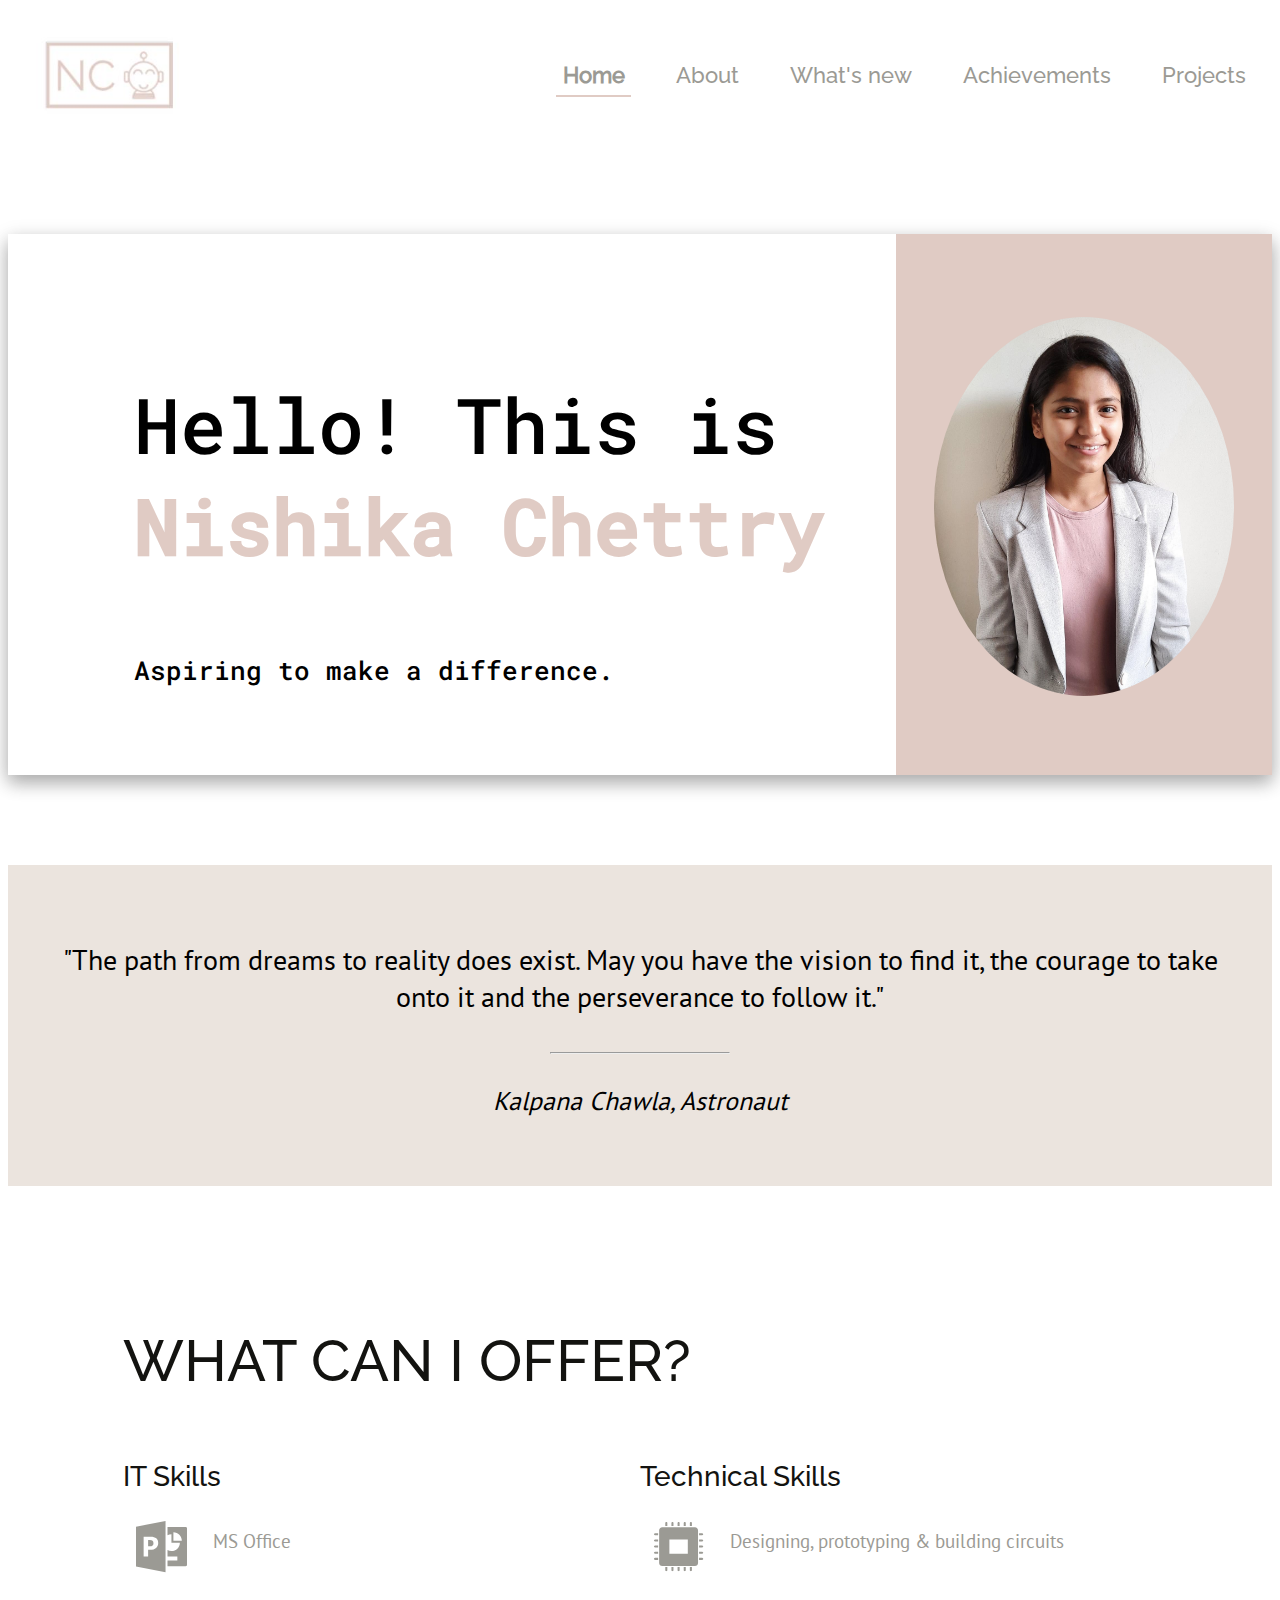
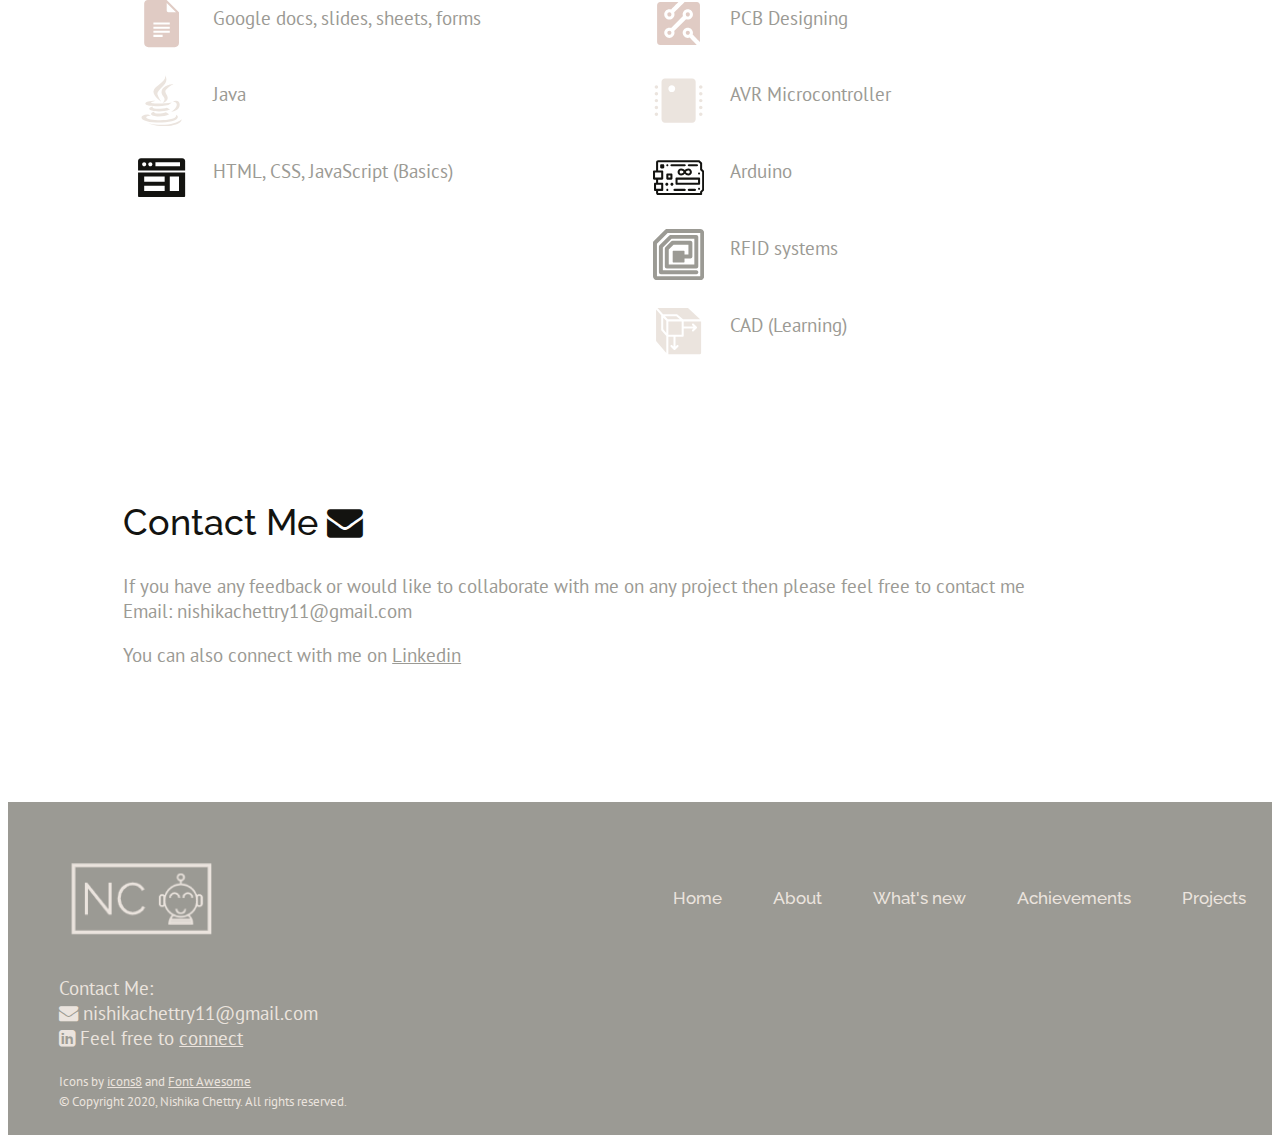
==== index.html @ 9ff98770 "Released!" ====
<!DOCTYPE html>
<html>

	<head>
		<title>Nishika Chettry-Home</title>
		<script src="index.js"></script>
		<link rel="stylesheet" href="https://cdnjs.cloudflare.com/ajax/libs/font-awesome/4.7.0/css/font-awesome.min.css">
		<link href= "style.css" type= "text/css" rel= "stylesheet">
	</head>

	<body>
	
		<nav>
			<img class = "logo" onmouseover="logoHover()" onmouseout="logoNormal()" src="logo.png">
			<div class ="nav-links">
			<ul>
				<li><a class="active" href="index.html" >Home </a></li>
				<li><a href="about.html">About</a></li>
				<li><a href="whats-new.html" >What's new</a></li>
				<li><a href="achievements.html" >Achievements</a></li>
				<li><a href="projects.html" >Projects</a></li>
			</ul>
			</div>
		</nav>
		
		<section id = "introduction" >
			<div id ="writing">
				<p id = "name">Hello! This is <br> <strong>Nishika Chettry</strong></p>
				<p id = "description">Aspiring to make a difference.</p>
			</div>
			<div id="picture">
				<img src="pic.jpeg">
			</div>
		</section>
		
		<section id = "quote">
			<p id = "des">"The path from dreams to reality does exist. May you have the vision to find it, the courage to take onto it and the perseverance to follow it."</p>
			<hr>
			<p  id= "name-q">Kalpana Chawla, Astronaut</p>
		</section>
			
		<section id="skills">
			<h1>What Can I Offer?</h1>
			<div id="skills-sep">
				<div id="it">
					<h3>IT Skills</h3>
					<div>
						<svg xmlns="http://www.w3.org/2000/svg" x="0px" y="0px"
						width="4vw" height="4vw"
						viewBox="0 0 172 172"
						style=" fill:#000000;"><g fill="none" fill-rule="nonzero" stroke="none" stroke-width="1" stroke-linecap="butt" stroke-linejoin="miter" stroke-miterlimit="10" stroke-dasharray="" stroke-dashoffset="0" font-family="none" font-weight="none" font-size="none" text-anchor="none" style="mix-blend-mode: normal"><path d="M0,172v-172h172v172z" fill="none"></path><g fill="#9b9a94"><path d="M99.23077,0l-99.23077,19.01923v133.96154l99.23077,19.01923zM105.84615,19.84615v28.11538c3.97957,-2.11899 8.42428,-3.51442 13.23077,-3.51442v28.32212h28.32212c0,15.60817 -12.71394,28.32212 -28.32212,28.32212c-4.80649,0 -9.2512,-1.39543 -13.23077,-3.51442v21.5h33.07692v13.23077h-33.07692v19.84615h60.57212c3.04928,0 5.58173,-2.60997 5.58173,-5.78846v-120.73077c0,-3.17849 -2.53245,-5.78846 -5.58173,-5.78846zM125.69231,37.83173c15.60817,0 28.32212,12.71394 28.32212,28.32212h-28.32212zM25.63462,52.50962h23.56731c16.90024,0 25.42788,7.05469 25.42788,21.29327c0,6.71875 -2.40324,12.37801 -7.23558,16.53846c-4.85817,4.16046 -11.31851,6.20192 -19.43269,6.20192h-7.23558v22.94712h-15.09135zM40.72596,64.08654v20.87981h5.99519c8.03666,0 11.99038,-3.48858 11.99038,-10.54327c0,-6.89964 -3.95372,-10.33654 -11.99038,-10.33654z"></path></g></g></svg>
						<p>MS Office</p>
					</div>
					<div>
						<svg xmlns="http://www.w3.org/2000/svg" x="0px" y="0px"
						width="4vw" height="4vw"
						viewBox="0 0 172 172"
						style=" fill:#000000;"><g fill="none" fill-rule="nonzero" stroke="none" stroke-width="1" stroke-linecap="butt" stroke-linejoin="miter" stroke-miterlimit="10" stroke-dasharray="" stroke-dashoffset="0" font-family="none" font-weight="none" font-size="none" text-anchor="none" style="mix-blend-mode: normal"><path d="M0,172v-172h172v172z" fill="none"></path><g fill="#e0cbc4"><path d="M143.47219,47.44781l-39.56,-39.56c-0.645,-0.645 -1.51844,-1.00781 -2.43219,-1.00781h-61.94687c-6.62469,0 -12.01313,5.375 -12.01313,11.97281v132.17125c0,7.76687 6.3425,14.09594 14.14969,14.09594h88.66063c7.80719,0 14.14969,-6.32906 14.14969,-14.09594v-101.14406c0,-0.91375 -0.36281,-1.78719 -1.00781,-2.43219zM89.44,130.72h-30.96v-6.88h30.96zM113.52,116.96h-55.04v-6.88h55.04zM113.52,103.2h-55.04v-6.88h55.04zM113.52,89.44h-55.04v-6.88h55.04zM108.93781,48.16c-3.17125,0 -5.73781,-2.56656 -5.73781,-5.73781v-25.51781l31.25563,31.25562z"></path></g></g></svg>
						<p>Google docs, slides, sheets, forms </p>
					</div>
					<div>
						<svg xmlns="http://www.w3.org/2000/svg" x="0px" y="0px"
						width="4vw" height="4vw"
						viewBox="0 0 172 172"
						style=" fill:#000000;"><g fill="none" fill-rule="nonzero" stroke="none" stroke-width="1" stroke-linecap="butt" stroke-linejoin="miter" stroke-miterlimit="10" stroke-dasharray="" stroke-dashoffset="0" font-family="none" font-weight="none" font-size="none" text-anchor="none" style="mix-blend-mode: normal"><path d="M0,172v-172h172v172z" fill="none"></path><g fill="#ebe4de"><path d="M96.965,-0.01344c9.46,21.88969 -33.94312,35.40781 -37.96094,53.65594c-3.70875,16.74313 25.75969,36.21406 25.77312,36.21406c-4.47469,-6.93375 -7.71312,-12.65813 -12.20125,-23.44844c-7.59219,-18.24813 46.21156,-34.74938 24.38906,-66.42156zM125.73469,30.315c0,0 -38.00125,2.40531 -39.93625,26.72719c-0.86,10.83063 9.98406,16.60875 10.30656,24.49656c0.24188,6.42313 -6.49031,11.78469 -6.49031,11.78469c0,0 12.21469,-2.29781 16.04438,-12.12062c4.23281,-10.89781 -8.21031,-18.34219 -6.96063,-27.06313c1.20938,-8.34469 27.03625,-23.82469 27.03625,-23.82469zM134.95281,86.49719c-3.9775,-0.17469 -8.39844,1.14219 -12.40281,4.01781c7.8475,-1.67969 14.48563,3.1175 14.48563,8.65375c0,12.47 -18.01969,24.25469 -18.01969,24.25469c0,0 27.89625,-3.18469 27.89625,-23.66344c0,-8.46562 -5.34812,-12.95375 -11.95937,-13.26281zM65.99156,86.52406c0,0 -34.81656,-0.47031 -34.81656,9.37937c0,10.29313 45.59344,11.01875 78.1525,4.67625c0,0 8.69406,-5.95281 11.00531,-8.17c-21.33875,4.35375 -70.03625,4.93156 -70.03625,1.16906c0,-3.48031 15.695,-7.05469 15.695,-7.05469zM57.57969,105.68594c-5.33469,0 -13.30312,4.12531 -13.30312,8.10281c0,7.99531 40.21844,14.16313 69.99594,2.4725l-10.30656,-6.31562c-20.18312,6.46344 -57.39156,4.39406 -46.38625,-4.25969zM62.53813,123.57125c-7.32344,0 -12.06688,4.515 -12.06688,7.8475c0,10.26625 43.71219,11.30094 61.03313,0.86l-11.00531,-7.00094c-12.94031,5.46906 -45.43219,6.20812 -37.96094,-1.70656zM38.14906,132.87c-11.9325,-0.24187 -19.68594,5.11969 -19.68594,9.5675c-0.01344,23.65 122.20062,22.50781 122.20062,-1.66625c0,-4.00437 -4.73,-5.9125 -6.43656,-6.82625c9.98406,23.1125 -99.93469,21.32531 -99.93469,7.68625c0,-3.10406 8.0625,-6.15437 15.56063,-4.68969l-6.35594,-3.61469c-1.86781,-0.28219 -3.655,-0.43 -5.34812,-0.45688zM153.55031,148.78c-18.58406,17.60313 -65.66906,24.02625 -113.02281,13.15531c47.34031,19.36344 112.78094,8.46562 113.02281,-13.15531z"></path></g></g></svg>
						<p>Java</p>
					</div>
					<div>
						<svg xmlns="http://www.w3.org/2000/svg" x="0px" y="0px"
						width="4vw" height="4vw"
						viewBox="0 0 172 172"
						style=" fill:#000000;"><g fill="none" fill-rule="nonzero" stroke="none" stroke-width="1" stroke-linecap="butt" stroke-linejoin="miter" stroke-miterlimit="10" stroke-dasharray="" stroke-dashoffset="0" font-family="none" font-weight="none" font-size="none" text-anchor="none" style="mix-blend-mode: normal"><path d="M0,172v-172h172v172z" fill="none"></path><g fill="#131310"><path d="M16.66922,20.64c-5.4008,0 -9.78922,4.38842 -9.78922,9.78922v31.49078h158.24v-31.49078c0,-5.4008 -4.38842,-9.78922 -9.78922,-9.78922zM27.52,34.4c3.79776,0 6.88,3.0788 6.88,6.88c0,3.79776 -3.08224,6.88 -6.88,6.88c-3.79776,0 -6.88,-3.08224 -6.88,-6.88c0,-3.8012 3.08224,-6.88 6.88,-6.88zM48.16,34.4c3.79776,0 6.88,3.0788 6.88,6.88c0,3.79776 -3.08224,6.88 -6.88,6.88c-3.79776,0 -6.88,-3.08224 -6.88,-6.88c0,-3.8012 3.08224,-6.88 6.88,-6.88zM65.36,34.4h82.56v13.76h-82.56zM6.88,68.8v79.12c0,1.90232 1.53768,3.44 3.44,3.44h151.36c1.90232,0 3.44,-1.53768 3.44,-3.44v-79.12zM27.52,82.56h68.8v17.2h-68.8zM113.52,82.56h30.96v48.16h-30.96zM27.52,113.52h68.8v17.2h-68.8z"></path></g></g></svg>
						<p>HTML, CSS, JavaScript (Basics)</p> 
					</div>
				</div>	
				<div id="tech">
					<h3>Technical Skills</h3>
					<div>
						<svg xmlns="http://www.w3.org/2000/svg" x="0px" y="0px"
						width="4vw" height="4vw"
						viewBox="0 0 172 172"
						style=" fill:#000000;"><g fill="none" fill-rule="nonzero" stroke="none" stroke-width="1" stroke-linecap="butt" stroke-linejoin="miter" stroke-miterlimit="10" stroke-dasharray="" stroke-dashoffset="0" font-family="none" font-weight="none" font-size="none" text-anchor="none" style="mix-blend-mode: normal"><path d="M0,172v-172h172v172z" fill="none"></path><g fill="#9b9a94"><path d="M44.66625,3.39297c-1.89722,0.02966 -3.41223,1.58976 -3.38625,3.48703v3.44v6.88h6.88v-6.88v-3.44c0.01273,-0.92983 -0.35149,-1.82522 -1.00967,-2.48214c-0.65819,-0.65692 -1.55427,-1.01942 -2.48408,-1.00489zM65.30625,3.39297c-1.89722,0.02966 -3.41223,1.58976 -3.38625,3.48703v3.44v6.88h6.88v-6.88v-3.44c0.01273,-0.92983 -0.35149,-1.82522 -1.00967,-2.48214c-0.65819,-0.65692 -1.55427,-1.01942 -2.48408,-1.00489zM85.94625,3.39297c-1.89722,0.02966 -3.41223,1.58976 -3.38625,3.48703v3.44v6.88h6.88v-6.88v-3.44c0.01273,-0.92983 -0.35149,-1.82522 -1.00967,-2.48214c-0.65819,-0.65692 -1.55427,-1.01942 -2.48408,-1.00489zM106.58625,3.39297c-1.89722,0.02966 -3.41223,1.58976 -3.38625,3.48703v3.44v6.88h6.88v-6.88v-3.44c0.01273,-0.92983 -0.35149,-1.82522 -1.00967,-2.48214c-0.65819,-0.65692 -1.55427,-1.01942 -2.48408,-1.00489zM127.22625,3.39297c-1.89722,0.02966 -3.41223,1.58976 -3.38625,3.48703v3.44v6.88h6.88v-6.88v-3.44c0.01273,-0.92983 -0.35149,-1.82522 -1.00967,-2.48214c-0.65819,-0.65692 -1.55427,-1.01942 -2.48408,-1.00489zM30.96,20.64c-5.70008,0 -10.32,4.61992 -10.32,10.32v110.08c0,5.70008 4.61992,10.32 10.32,10.32h110.08c5.70008,0 10.32,-4.61992 10.32,-10.32v-110.08c0,-5.70008 -4.61992,-10.32 -10.32,-10.32zM6.88,41.28c-1.24059,-0.01754 -2.39452,0.63425 -3.01993,1.7058c-0.62541,1.07155 -0.62541,2.39684 0,3.46839c0.62541,1.07155 1.77935,1.72335 3.01993,1.7058h3.44h6.88v-6.88h-6.88zM154.8,41.28v6.88h6.88h3.44c1.24059,0.01754 2.39452,-0.63425 3.01993,-1.7058c0.62541,-1.07155 0.62541,-2.39684 0,-3.46839c-0.62541,-1.07155 -1.77935,-1.72335 -3.01993,-1.7058h-3.44zM6.88,61.92c-1.24059,-0.01754 -2.39452,0.63425 -3.01993,1.7058c-0.62541,1.07155 -0.62541,2.39684 0,3.46839c0.62541,1.07155 1.77935,1.72335 3.01993,1.7058h3.44h6.88v-6.88h-6.88zM55.04,61.92h61.92v48.16h-61.92zM154.8,61.92v6.88h6.88h3.44c1.24059,0.01754 2.39452,-0.63425 3.01993,-1.7058c0.62541,-1.07155 0.62541,-2.39684 0,-3.46839c-0.62541,-1.07155 -1.77935,-1.72335 -3.01993,-1.7058h-3.44zM6.88,82.56c-1.24059,-0.01754 -2.39452,0.63425 -3.01993,1.7058c-0.62541,1.07155 -0.62541,2.39684 0,3.46839c0.62541,1.07155 1.77935,1.72335 3.01993,1.7058h3.44h6.88v-6.88h-6.88zM154.8,82.56v6.88h6.88h3.44c1.24059,0.01754 2.39452,-0.63425 3.01993,-1.7058c0.62541,-1.07155 0.62541,-2.39684 0,-3.46839c-0.62541,-1.07155 -1.77935,-1.72335 -3.01993,-1.7058h-3.44zM6.88,103.2c-1.24059,-0.01754 -2.39452,0.63425 -3.01993,1.7058c-0.62541,1.07155 -0.62541,2.39684 0,3.46839c0.62541,1.07155 1.77935,1.72335 3.01993,1.7058h3.44h6.88v-6.88h-6.88zM154.8,103.2v6.88h6.88h3.44c1.24059,0.01754 2.39452,-0.63425 3.01993,-1.7058c0.62541,-1.07155 0.62541,-2.39684 0,-3.46839c-0.62541,-1.07155 -1.77935,-1.72335 -3.01993,-1.7058h-3.44zM6.88,123.84c-1.24059,-0.01754 -2.39452,0.63425 -3.01993,1.7058c-0.62541,1.07155 -0.62541,2.39684 0,3.46839c0.62541,1.07155 1.77935,1.72335 3.01993,1.7058h3.44h6.88v-6.88h-6.88zM154.8,123.84v6.88h6.88h3.44c1.24059,0.01754 2.39452,-0.63425 3.01993,-1.7058c0.62541,-1.07155 0.62541,-2.39684 0,-3.46839c-0.62541,-1.07155 -1.77935,-1.72335 -3.01993,-1.7058h-3.44zM41.28,154.8v6.88v3.44c-0.01754,1.24059 0.63425,2.39452 1.7058,3.01993c1.07155,0.62541 2.39684,0.62541 3.46839,0c1.07155,-0.62541 1.72335,-1.77935 1.7058,-3.01993v-3.44v-6.88zM61.92,154.8v6.88v3.44c-0.01754,1.24059 0.63425,2.39452 1.7058,3.01993c1.07155,0.62541 2.39684,0.62541 3.46839,0c1.07155,-0.62541 1.72335,-1.77935 1.7058,-3.01993v-3.44v-6.88zM82.56,154.8v6.88v3.44c-0.01754,1.24059 0.63425,2.39452 1.7058,3.01993c1.07155,0.62541 2.39684,0.62541 3.46839,0c1.07155,-0.62541 1.72335,-1.77935 1.7058,-3.01993v-3.44v-6.88zM103.2,154.8v6.88v3.44c-0.01754,1.24059 0.63425,2.39452 1.7058,3.01993c1.07155,0.62541 2.39684,0.62541 3.46839,0c1.07155,-0.62541 1.72335,-1.77935 1.7058,-3.01993v-3.44v-6.88zM123.84,154.8v6.88v3.44c-0.01754,1.24059 0.63425,2.39452 1.7058,3.01993c1.07155,0.62541 2.39684,0.62541 3.46839,0c1.07155,-0.62541 1.72335,-1.77935 1.7058,-3.01993v-3.44v-6.88z"></path></g></g></svg>
						<p>Designing, prototyping & building circuits</p>
					</div>
					<div>
						<svg xmlns="http://www.w3.org/2000/svg" x="0px" y="0px"
						width="4vw" height="4vw"
						viewBox="0 0 172 172"
						style=" fill:#000000;"><g fill="none" fill-rule="nonzero" stroke="none" stroke-width="1" stroke-linecap="butt" stroke-linejoin="miter" stroke-miterlimit="10" stroke-dasharray="" stroke-dashoffset="0" font-family="none" font-weight="none" font-size="none" text-anchor="none" style="mix-blend-mode: normal"><path d="M0,172v-172h172v172z" fill="none"></path><g fill="#e0cbc4"><path d="M24.08,13.76c-5.676,0 -10.32,4.644 -10.32,10.32v123.84c0,5.676 4.644,10.32 10.32,10.32h123.06735c-2.064,-2.0984 -24.03243,-24.80509 -24.34203,-25.11469c-1.8232,0.688 -3.78131,1.03469 -5.84531,1.03469c-9.4944,0 -17.2,-7.7056 -17.2,-17.2c0,-9.4944 7.7056,-17.2 17.2,-17.2c9.4944,0 17.2,7.7056 17.2,17.2c0,2.064 -0.34669,4.02211 -1.03469,5.84531c0.172,0.172 22.65509,23.29337 24.68469,25.32297v-124.04828c0,-5.676 -4.644,-10.32 -10.32,-10.32h-41.17922c0,0 -34.86467,35.19389 -35.10547,35.43469c0.688,1.8232 1.03469,3.78131 1.03469,5.84531c0,9.4944 -7.7056,17.2 -17.2,17.2c-9.4944,0 -17.2,-7.7056 -17.2,-17.2c0,-9.4944 7.7056,-17.2 17.2,-17.2c2.064,0 4.02211,0.34669 5.84531,1.03469c0.172,-0.172 22.5543,-23.05069 24.5839,-25.11469zM116.96,37.84c9.4944,0 17.2,7.7056 17.2,17.2c0,9.4944 -7.7056,17.2 -17.2,17.2c-2.064,0 -4.02211,-0.34669 -5.84531,-1.03469l-39.90937,39.90937c0.688,1.8232 1.03469,3.78131 1.03469,5.84531c0,9.4944 -7.7056,17.2 -17.2,17.2c-9.4944,0 -17.2,-7.7056 -17.2,-17.2c0,-9.4944 7.7056,-17.2 17.2,-17.2c2.064,0 4.02211,0.34669 5.84531,1.03469l39.90937,-39.90937c-0.688,-1.8232 -1.03469,-3.78131 -1.03469,-5.84531c0,-9.4944 7.7056,-17.2 17.2,-17.2zM55.04,48.16c-3.79972,0 -6.88,3.08028 -6.88,6.88c0,3.79972 3.08028,6.88 6.88,6.88c3.79972,0 6.88,-3.08028 6.88,-6.88c0,-3.79972 -3.08028,-6.88 -6.88,-6.88zM116.96,48.16c-3.79972,0 -6.88,3.08028 -6.88,6.88c0,3.79972 3.08028,6.88 6.88,6.88c3.79972,0 6.88,-3.08028 6.88,-6.88c0,-3.79972 -3.08028,-6.88 -6.88,-6.88zM55.04,110.08c-3.79972,0 -6.88,3.08028 -6.88,6.88c0,3.79972 3.08028,6.88 6.88,6.88c3.79972,0 6.88,-3.08028 6.88,-6.88c0,-3.79972 -3.08028,-6.88 -6.88,-6.88zM116.96,110.08c-3.79972,0 -6.88,3.08028 -6.88,6.88c0,3.79972 3.08028,6.88 6.88,6.88c3.79972,0 6.88,-3.08028 6.88,-6.88c0,-3.79972 -3.08028,-6.88 -6.88,-6.88z"></path></g></g></svg>
						<p>PCB Designing </p>
					</div>
					<div>
						<svg xmlns="http://www.w3.org/2000/svg" x="0px" y="0px"
						width="4vw" height="4vw"
						viewBox="0 0 172 172"
						style=" fill:#000000;"><g fill="none" fill-rule="nonzero" stroke="none" stroke-width="1" stroke-linecap="butt" stroke-linejoin="miter" stroke-miterlimit="10" stroke-dasharray="" stroke-dashoffset="0" font-family="none" font-weight="none" font-size="none" text-anchor="none" style="mix-blend-mode: normal"><path d="M0,172v-172h172v172z" fill="none"></path><g fill="#ebe4de"><path d="M40.13333,11.46667c-6.33533,0 -11.46667,5.13133 -11.46667,11.46667v126.13333c0,6.33533 5.13133,11.46667 11.46667,11.46667h91.73333c6.33533,0 11.46667,-5.13133 11.46667,-11.46667v-126.13333c0,-6.33533 -5.13133,-11.46667 -11.46667,-11.46667zM11.46667,34.4c-3.16643,0 -5.73333,2.5669 -5.73333,5.73333c0,3.16643 2.5669,5.73333 5.73333,5.73333c3.16643,0 5.73333,-2.5669 5.73333,-5.73333c0,-3.16643 -2.5669,-5.73333 -5.73333,-5.73333zM63.06667,34.4c6.33533,0 11.46667,5.13133 11.46667,11.46667c0,6.33533 -5.13133,11.46667 -11.46667,11.46667c-6.33533,0 -11.46667,-5.13133 -11.46667,-11.46667c0,-6.33533 5.13133,-11.46667 11.46667,-11.46667zM160.53333,34.4c-3.16643,0 -5.73333,2.5669 -5.73333,5.73333c0,3.16643 2.5669,5.73333 5.73333,5.73333c3.16643,0 5.73333,-2.5669 5.73333,-5.73333c0,-3.16643 -2.5669,-5.73333 -5.73333,-5.73333zM11.46667,57.33333c-3.16643,0 -5.73333,2.5669 -5.73333,5.73333c0,3.16643 2.5669,5.73333 5.73333,5.73333c3.16643,0 5.73333,-2.5669 5.73333,-5.73333c0,-3.16643 -2.5669,-5.73333 -5.73333,-5.73333zM160.53333,57.33333c-3.16643,0 -5.73333,2.5669 -5.73333,5.73333c0,3.16643 2.5669,5.73333 5.73333,5.73333c3.16643,0 5.73333,-2.5669 5.73333,-5.73333c0,-3.16643 -2.5669,-5.73333 -5.73333,-5.73333zM11.46667,80.26667c-3.16643,0 -5.73333,2.5669 -5.73333,5.73333c0,3.16643 2.5669,5.73333 5.73333,5.73333c3.16643,0 5.73333,-2.5669 5.73333,-5.73333c0,-3.16643 -2.5669,-5.73333 -5.73333,-5.73333zM160.53333,80.26667c-3.16643,0 -5.73333,2.5669 -5.73333,5.73333c0,3.16643 2.5669,5.73333 5.73333,5.73333c3.16643,0 5.73333,-2.5669 5.73333,-5.73333c0,-3.16643 -2.5669,-5.73333 -5.73333,-5.73333zM11.46667,103.2c-3.16643,0 -5.73333,2.5669 -5.73333,5.73333c0,3.16643 2.5669,5.73333 5.73333,5.73333c3.16643,0 5.73333,-2.5669 5.73333,-5.73333c0,-3.16643 -2.5669,-5.73333 -5.73333,-5.73333zM160.53333,103.2c-3.16643,0 -5.73333,2.5669 -5.73333,5.73333c0,3.16643 2.5669,5.73333 5.73333,5.73333c3.16643,0 5.73333,-2.5669 5.73333,-5.73333c0,-3.16643 -2.5669,-5.73333 -5.73333,-5.73333zM11.46667,126.13333c-3.16643,0 -5.73333,2.5669 -5.73333,5.73333c0,3.16643 2.5669,5.73333 5.73333,5.73333c3.16643,0 5.73333,-2.5669 5.73333,-5.73333c0,-3.16643 -2.5669,-5.73333 -5.73333,-5.73333zM160.53333,126.13333c-3.16643,0 -5.73333,2.5669 -5.73333,5.73333c0,3.16643 2.5669,5.73333 5.73333,5.73333c3.16643,0 5.73333,-2.5669 5.73333,-5.73333c0,-3.16643 -2.5669,-5.73333 -5.73333,-5.73333z"></path></g></g></svg>
						<p>AVR Microcontroller </p>
					</div>
					<div>
						<svg xmlns="http://www.w3.org/2000/svg" x="0px" y="0px"
						width="4vw" height="4vw"
						viewBox="0 0 172 172"
						style=" fill:#000000;"><g fill="none" fill-rule="nonzero" stroke="none" stroke-width="1" stroke-linecap="butt" stroke-linejoin="miter" stroke-miterlimit="10" stroke-dasharray="" stroke-dashoffset="0" font-family="none" font-weight="none" font-size="none" text-anchor="none" style="mix-blend-mode: normal"><path d="M0,172v-172h172v172z" fill="none"></path><g fill="#131310"><path d="M17.2,27.52c-3.76014,0 -6.88,3.11986 -6.88,6.88v27.52h-6.88c-1.89978,0.00019 -3.43981,1.54022 -3.44,3.44v24.08c0.00019,1.89978 1.54022,3.43981 3.44,3.44h6.88v10.32h-3.44c-1.89978,0.00019 -3.43981,1.54022 -3.44,3.44v20.64c0.00019,1.89978 1.54022,3.43981 3.44,3.44h3.44v6.88c0,3.76014 3.11986,6.88 6.88,6.88h144.48c1.89978,-0.00019 3.43981,-1.54022 3.44,-3.44v-5.45563l5.87219,-5.87219c0.64512,-0.64504 1.00764,-1.5199 1.00781,-2.43219v-61.92c-0.00018,-0.91228 -0.36269,-1.78715 -1.00781,-2.43219l-5.87219,-5.87219v-19.21563c0.00006,-0.93545 -0.3808,-1.83059 -1.05485,-2.47922l-7.1689,-6.88c-0.63931,-0.6149 -1.49141,-0.95911 -2.37844,-0.96078zM17.2,34.4h135.92703l5.11297,4.90469v19.17531c0.00018,0.91228 0.36269,1.78715 1.00781,2.43219l5.87219,5.87219v59.07125l-5.87219,5.87219c-0.64512,0.64504 -1.00764,1.5199 -1.00781,2.43219v3.44h-141.04v-6.88h13.76c1.89978,-0.00019 3.43981,-1.54022 3.44,-3.44v-20.64c-0.00019,-1.89978 -1.54022,-3.43981 -3.44,-3.44h-13.76v-10.32h13.76c1.89978,-0.00019 3.43981,-1.54022 3.44,-3.44v-24.08c-0.00019,-1.89978 -1.54022,-3.43981 -3.44,-3.44h-13.76zM27.52,41.28c-1.89888,0 -3.44,1.54112 -3.44,3.44v6.88c0,1.89888 1.54112,3.44 3.44,3.44h6.88c1.89888,0 3.44,-1.54112 3.44,-3.44v-6.88c0,-1.89888 -1.54112,-3.44 -3.44,-3.44zM48.16,41.28c-1.89986,0 -3.44,1.54014 -3.44,3.44c0,1.89986 1.54014,3.44 3.44,3.44c1.89986,0 3.44,-1.54014 3.44,-3.44c0,-1.89986 -1.54014,-3.44 -3.44,-3.44zM61.92,41.28c-1.24059,-0.01754 -2.39452,0.63425 -3.01993,1.7058c-0.62541,1.07155 -0.62541,2.39684 0,3.46839c0.62541,1.07155 1.77935,1.72335 3.01993,1.7058h44.72c1.24059,0.01754 2.39452,-0.63425 3.01993,-1.7058c0.62541,-1.07155 0.62541,-2.39684 0,-3.46839c-0.62541,-1.07155 -1.77935,-1.72335 -3.01993,-1.7058zM120.4,41.28c-1.24059,-0.01754 -2.39452,0.63425 -3.01993,1.7058c-0.62541,1.07155 -0.62541,2.39684 0,3.46839c0.62541,1.07155 1.77935,1.72335 3.01993,1.7058h27.52c1.24059,0.01754 2.39452,-0.63425 3.01993,-1.7058c0.62541,-1.07155 0.62541,-2.39684 0,-3.46839c-0.62541,-1.07155 -1.77935,-1.72335 -3.01993,-1.7058zM94.6,55.04c-6.60889,0 -12.04,5.43111 -12.04,12.04c0,6.60889 5.43111,12.04 12.04,12.04c5.74224,0 9.61601,-2.98319 12.04,-5.81172c2.42399,2.82853 6.29776,5.81172 12.04,5.81172c6.60889,0 12.04,-5.43111 12.04,-12.04c0,-6.60889 -5.43111,-12.04 -12.04,-12.04c-5.74224,0 -9.61601,2.98319 -12.04,5.81172c-2.42399,-2.82853 -6.29776,-5.81172 -12.04,-5.81172zM94.6,61.92c5.05519,0 7.18232,3.51846 8.0289,5.16c-0.84658,1.64154 -2.97371,5.16 -8.0289,5.16c-2.89239,0 -5.16,-2.26761 -5.16,-5.16c0,-2.89239 2.26761,-5.16 5.16,-5.16zM118.68,61.92c2.89239,0 5.16,2.26761 5.16,5.16c0,2.89239 -2.26761,5.16 -5.16,5.16c-5.05519,0 -7.18232,-3.51846 -8.0289,-5.16c0.84658,-1.64154 2.97371,-5.16 8.0289,-5.16zM6.88,68.8h20.64v17.2h-20.64zM154.8,68.8c-1.89986,0 -3.44,1.54014 -3.44,3.44c0,1.89986 1.54014,3.44 3.44,3.44c1.89986,0 3.44,-1.54014 3.44,-3.44c0,-1.89986 -1.54014,-3.44 -3.44,-3.44zM48.16,72.24c-1.89978,0.00019 -3.43981,1.54022 -3.44,3.44v13.76c0.00019,1.89978 1.54022,3.43981 3.44,3.44h13.76c1.89978,-0.00019 3.43981,-1.54022 3.44,-3.44v-13.76c-0.00019,-1.89978 -1.54022,-3.43981 -3.44,-3.44zM51.6,79.12h6.88v6.88h-6.88zM79.12,86c-1.89978,0.00019 -3.43981,1.54022 -3.44,3.44v17.2c0.00019,1.89978 1.54022,3.43981 3.44,3.44h75.68c1.89978,-0.00019 3.43981,-1.54022 3.44,-3.44v-17.2c-0.00019,-1.89978 -1.54022,-3.43981 -3.44,-3.44zM82.56,92.88h68.8v10.32h-68.8zM46.44,103.2c-2.84979,0 -5.16,2.31021 -5.16,5.16c0,2.84979 2.31021,5.16 5.16,5.16c2.84979,0 5.16,-2.31021 5.16,-5.16c0,-2.84979 -2.31021,-5.16 -5.16,-5.16zM63.64,103.2c-2.84979,0 -5.16,2.31021 -5.16,5.16c0,2.84979 2.31021,5.16 5.16,5.16c2.84979,0 5.16,-2.31021 5.16,-5.16c0,-2.84979 -2.31021,-5.16 -5.16,-5.16zM10.32,110.08h17.2v13.76h-17.2zM154.8,120.4c-1.89986,0 -3.44,1.54014 -3.44,3.44c0,1.89986 1.54014,3.44 3.44,3.44c1.89986,0 3.44,-1.54014 3.44,-3.44c0,-1.89986 -1.54014,-3.44 -3.44,-3.44zM48.16,123.84c-1.89986,0 -3.44,1.54014 -3.44,3.44c0,1.89986 1.54014,3.44 3.44,3.44c1.89986,0 3.44,-1.54014 3.44,-3.44c0,-1.89986 -1.54014,-3.44 -3.44,-3.44zM72.24,123.84c-1.24059,-0.01754 -2.39452,0.63425 -3.01993,1.7058c-0.62541,1.07155 -0.62541,2.39684 0,3.46839c0.62541,1.07155 1.77935,1.72335 3.01993,1.7058h34.4c1.24059,0.01754 2.39452,-0.63425 3.01993,-1.7058c0.62541,-1.07155 0.62541,-2.39684 0,-3.46839c-0.62541,-1.07155 -1.77935,-1.72335 -3.01993,-1.7058zM120.4,123.84c-1.24059,-0.01754 -2.39452,0.63425 -3.01993,1.7058c-0.62541,1.07155 -0.62541,2.39684 0,3.46839c0.62541,1.07155 1.77935,1.72335 3.01993,1.7058h20.64c1.24059,0.01754 2.39452,-0.63425 3.01993,-1.7058c0.62541,-1.07155 0.62541,-2.39684 0,-3.46839c-0.62541,-1.07155 -1.77935,-1.72335 -3.01993,-1.7058z"></path></g></g></svg>
						<p>Arduino  </p>
					</div>
					<div>
						<svg xmlns="http://www.w3.org/2000/svg" x="0px" y="0px"
						width="4vw" height="4vw"
						viewBox="0 0 172 172"
						style=" fill:#000000;"><g fill="none" fill-rule="nonzero" stroke="none" stroke-width="1" stroke-linecap="butt" stroke-linejoin="miter" stroke-miterlimit="10" stroke-dasharray="" stroke-dashoffset="0" font-family="none" font-weight="none" font-size="none" text-anchor="none" style="mix-blend-mode: normal"><path d="M0,172v-172h172v172z" fill="none"></path><g fill="#9b9a94"><path d="M45.06731,0c-1.34375,0.23257 -2.55829,0.90445 -3.51442,1.86058l-39.69231,39.69231c-1.24038,1.26622 -1.91226,2.9976 -1.86058,4.75481v112.46154c0,7.23558 5.99519,13.23077 13.23077,13.23077h145.53846c7.23558,0 13.23077,-5.99519 13.23077,-13.23077v-145.53846c0,-7.23558 -5.99519,-13.23077 -13.23077,-13.23077h-112.46154c-0.20673,0 -0.41346,0 -0.62019,0c-0.20673,0 -0.41346,0 -0.62019,0zM49.20192,13.23077h109.56731v145.53846h-145.53846v-109.56731zM58.29808,19.84615c-1.34375,0.23257 -2.55829,0.90445 -3.51442,1.86058l-33.07692,33.07692c-1.24038,1.26622 -1.91226,2.9976 -1.86058,4.75481v86c0,3.64363 2.97176,6.61538 6.61538,6.61538h119.07692c2.3774,0.02584 4.59976,-1.21454 5.8143,-3.28185c1.18871,-2.06731 1.18871,-4.59976 0,-6.66706c-1.21454,-2.06731 -3.4369,-3.30769 -5.8143,-3.28185h-112.46154v-76.49038l29.35577,-29.35577h76.49038v86h-86v-50.02885l16.125,-16.125h50.02885v33.07692h-13.23077v-11.57692c0,-0.90445 -0.7494,-1.65385 -1.65385,-1.65385h-36.38462c-0.90445,0 -1.65385,0.7494 -1.65385,1.65385v36.38462c0,0.90445 0.7494,1.65385 1.65385,1.65385h36.38462c0.90445,0 1.65385,-0.7494 1.65385,-1.65385v-11.57692h19.84615c3.64363,0 6.61538,-2.97176 6.61538,-6.61538v-46.30769c0,-3.64363 -2.97176,-6.61538 -6.61538,-6.61538h-59.53846c-1.75721,-0.05168 -3.48858,0.62019 -4.75481,1.86058l-19.84615,19.84615c-1.24038,1.26622 -1.91226,2.9976 -1.86058,4.75481v59.53846c0,3.64363 2.97176,6.61538 6.61538,6.61538h99.23077c3.64363,0 6.61538,-2.97176 6.61538,-6.61538v-99.23077c0,-3.64363 -2.97176,-6.61538 -6.61538,-6.61538h-86c-0.20673,0 -0.41346,0 -0.62019,0c-0.20673,0 -0.41346,0 -0.62019,0z"></path></g></g></svg>
						<p>RFID systems </p>
					</div>
					<div>
						<svg xmlns="http://www.w3.org/2000/svg" x="0px" y="0px"
						width="4vw" height="4vw"
						viewBox="0 0 172 172"
						style=" fill:#000000;"><g fill="none" fill-rule="nonzero" stroke="none" stroke-width="1" stroke-linecap="butt" stroke-linejoin="miter" stroke-miterlimit="10" stroke-dasharray="" stroke-dashoffset="0" font-family="none" font-weight="none" font-size="none" text-anchor="none" style="mix-blend-mode: normal"><path d="M0,172v-172h172v172z" fill="none"></path><g fill="#ebe4de"><path d="M51.6,99.76h44.72v-44.72h-44.72zM79.69448,30.96c0.81872,0 1.6168,0.2924 2.236,0.82904l19.10232,16.37096h57.2072l-39.84208,-36.95936c-0.63296,-0.5676 -1.44824,-0.88064 -2.29792,-0.88064h-101.11192l18.92,20.64zM27.52,83.13448v-48.73448c0,-0.05504 0.02064,-0.1032 0.02408,-0.15824c0,-0.01376 -0.00344,-0.03096 -0.00344,-0.04472l-17.22064,-18.78584v104.1288c0,0.7912 0.2752,1.56176 0.77744,2.17408l33.62256,39.96592v-57.21064l-16.37096,-19.09888c-0.53664,-0.62264 -0.82904,-1.41728 -0.82904,-2.236zM103.2,55.04v17.2h32.97584l-4.44792,-4.44792c-1.34504,-1.34504 -1.34504,-3.51912 0,-4.86416c1.34504,-1.34504 3.51912,-1.34504 4.86416,0l10.32,10.32c1.34504,1.34504 1.34504,3.51912 0,4.86416l-10.32,10.32c-0.6708,0.6708 -1.55144,1.00792 -2.43208,1.00792c-0.88064,0 -1.76128,-0.33712 -2.43208,-1.00792c-1.34504,-1.34504 -1.34504,-3.51912 0,-4.86416l4.44792,-4.44792h-32.97584v24.08c0,1.89888 -1.53768,3.44 -3.44,3.44h-24.08v32.97584l4.44792,-4.44792c1.34504,-1.34504 3.51912,-1.34504 4.86416,0c1.34504,1.34504 1.34504,3.51912 0,4.86416l-10.32,10.32c-0.6708,0.6708 -1.55144,1.00792 -2.43208,1.00792c-0.88064,0 -1.76128,-0.33712 -2.43208,-1.00792l-10.32,-10.32c-1.34504,-1.34504 -1.34504,-3.51912 0,-4.86416c1.34504,-1.34504 3.51912,-1.34504 4.86416,0l4.44792,4.44792v-32.97584h-17.2v58.48h106.64c1.90232,0 3.44,-1.54112 3.44,-3.44v-106.64zM34.4,81.85824l10.32,12.04v-40.87408l-10.32,-10.32zM78.42168,37.84h-38.20808l9.46,10.32h40.78808z"></path></g></g></svg>
						<p>CAD (Learning) </p>
					</div>
				</div>
			</div>
		</section>
		
		<section id ="contact">
			<h2>Contact Me <i class="fa fa-envelope" aria-hidden="true"></i></h2>
			<p>If you have any feedback or would like to collaborate with me on any project then please feel free to contact me
			<br>
			Email: nishikachettry11@gmail.com
			</p>
			<p>You can also connect with me on <a href = "https://www.linkedin.com/in/nishika-chettry-8aa43019a/">Linkedin</a></p>
		</section>
		
		<section id="end">
			<nav>
				<img class = "logo" onmouseover="logoHover()" onmouseout="logoNormal()" src="logo-dark.png">
				<div class ="nav-links" id="down">
				<ul>
					<li><a href="index.html" >Home </a></li>
					<li><a href="about.html">About</a></li>
					<li><a href="whats-new.html" >What's new</a></li>
					<li><a href="achievements.html" >Achievements</a></li>
					<li><a href="projects.html" >Projects</a></li>
				</ul>
				</div>
			</nav>
			<p>Contact Me:
				<br><i class="fa fa-envelope" aria-hidden="true"></i> nishikachettry11@gmail.com
				<br><i class="fa fa-linkedin-square" aria-hidden="true"></i> Feel free to <a href = "https://www.linkedin.com/in/nishika-chettry-8aa43019a/">connect</a>
			</p>
			<footer><small>Icons by <a href="https://icons8.com/">icons8</a> and <a href="https://fontawesome.com/v4.7.0/icons/">Font Awesome</a><br>&copy; Copyright 2020, Nishika Chettry. All rights reserved.</small> </footer> 
		</section>
		
	</body>

</html>
---- style.css ----
/*--------------------------------------------------------------------------Common Styling------------------------------------------------------------------------------------------*/
/* nav: #9B9A94
   pink: #E0CBC4
   black: #131310
   light: #EBE4DE*/

@font-face{
	font-family: Raleway;
	src: url(Raleway-Medium.ttf);
}

@font-face{
	font-family: RobotoMono;
	src:url(RobotoMono-Medium.ttf);
}

@font-face{
	font-family:PTSans;
	src:url(PTSans-Regular.ttf);
}

body{
	background: #FFFFFF;
	font-weight: 400;
	font-family: PTSans;
}

h1, h2, h3{
	font-family: Raleway;
	color: #131310 ;
	font-weight: 400;
}

h1{
	text-transform: uppercase;
	font-size: 4.5vw;
}

h2{
	font-size: 2.8vw;
}

h3{
	font-size: 2.2vw;
}

p{
	font-size: 1.5vw;
}

video{
	width:90%;
	height:40vw;
	margin: auto 5%;
}


/*-------------------------------------------------------------------------------Navigation Bars (Top &down)-----------------------------------------------------------------------*/
.logo{
	margin: 1vw 0.5vw;
	width: 15%;
	height: 5%;
}

nav{
	display: flex;
	justify-content: space-between;
	align-items: center;
}

.nav-links ul{
	display: flex;
	list-style: none;
}

.nav-links li a{
	font-family: Raleway;
	font-size: 1.7vw; 
	text-decoration: none;
	padding: 0.5vw;
	margin: 1.5vw;
	color: #9B9A94;
}

.nav-links li a:hover{
	font-weight: bold;
	border-bottom: 0.3vh solid #E0CBC4;
}

.active{
	font-weight: bold;
	border-bottom: 0.3vh solid #E0CBC4;
}

#down li a{
	color: #EBE4DE;
	font-size: 1.3vw;
	font-family: Raleway;
	text-decoration: none;
	padding: 0.5vw;
	margin: 1.5vw;
}

#down li a:hover{
	font-weight: bold;
	border-bottom: 0.3vh solid #E0CBC4;
}

/*-------------------------------------------------------------------------------Ending section--------------------------------------------------------------------------------------*/

#end{
	height:100%;
	background:#9B9A94;
	padding: 3vw 0vw 2vw 3vw;
}

#end p, #end footer{
	padding-left:1vw;
	color: #EBE4DE;
}

#end p a, #end footer a{
	color: #EBE4DE;
}

#end footer{
	font-size:1.2vw;
}

/*---------------------------------------------------------------------------------Home Page----------------------------------------------------------------------------------*/
#introduction{ 
	margin: 10vh 0;
	display: flex;
	width: 100%;
	height: 50%;
	box-shadow: 0 8px 16px 0 rgba(0,0,0,0.2),  0 6px 20px 0 rgba(0,0,0,0.19);
}

#writing{
	font-family:RobotoMono;
	padding: 5%;
	padding-left: 10%;
	width: 65%;
}

#name{
	font-size: 6vw;
}

#name strong{
	color: #E0CBC4;
}

#description{
	font-size: 2vw;
}

#picture{
	width: 35%;
	background: #E0CBC4;
}

#picture img{
	border-radius: 50%;
	width: 80%;
	height: 70%;
	margin: 22% 10% 10% 10%;
}

#quote{
	padding: 3vw;
	background: #EBE4DE;
}

#des{
	text-align: center;
	color: black;
	font-size: 2.2vw;
	padding: 1vh;
}
  
#quote hr{
	width: 15%;
}

#name-q{
	font-size: 2vw;
	text-align: center;
	padding: 0.5vh;
	color: black;
	font-style: italic;
}

#skills{
	width: cover;
	margin-top: 5vw;
	padding: 3vw 9vw;
}

#skills-sep{
	display: flex;
}

#it, #tech{
	width: 50%;
}

#it div, #tech div{
	display: flex;
	padding: 0vw 3vw 2vw 1vw;
}

#it div p, #tech div p{
	color: #9B9A94;
	margin-left: 2vw;
	margin-top: 0.5vw;
}

#it div p:hover, #tech div p:hover{
	color:#E0CBC4;
}

#contact{
	margin:auto auto 5vw 2vw;
	padding: 4vw 7vw;
}


/*----------------------------------------------------------------------------------Content settings (General)---------------------------------------------------------------------------*/

#content{
	width: 70%;
	margin: 10vh auto;
}

#content ul li, ol li{
	font-size: 1.5vw;
	color: #9B9A94;
}

#content p, #contact p{
	color: #9B9A94;
}

p a, #content ul li a{
	color: #9B9A94;
}


/*----------------------------------------------------------------------------------Other Pages------------------------------------------------------------------------------------------*/

/*-----------Flipping cards in achievements----------------------*/

.rows{
	display: flex;
}

.flip-card{
	position:relative;
	width: 30vw;
	height: 15vw;
	background:transparent;
	margin: 2.2vw;
}

.flip-card-inner{
	position: absolute;
	width: 100%;
	height: 100%;
	transform-style: preserve-3d;
	transition: all 0.5s ease;
	text-align: center;
	box-shadow: 0 8px 16px 0 rgba(0,0,0,0.2),  0 6px 20px 0 rgba(0,0,0,0.19);
}

.flip-card-front, .flip-card-back{
	position: absolute;
	width: 100%;
	height: 100%;
	backface-visibility: hidden;
}

.flip-card-front{
	background:#E0CBC4;
}

.flip-card-back{
	background:#EBE4DE;
	transform: rotateY(180deg);
}

.flip-card-front p, .flip-card-back p{
	padding:1.5vw 0.5vw;
	font-size: 1.5vw;
}

.flip-card-back p{
	padding: 3vw 0.5vw;
}

.flip-card-inner:hover{
	transform: rotateY(180deg);
}

#alone{
	width: 18vw;
}
	
/*-----------Whats new and Project containers and others---------------------*/
.news, .project{
	display: flex;
	margin: 5vw auto;
	padding-top: 3vw;
	padding-bottom: 2vw;
	padding-left: 4vw;
	padding-right: 0;
	box-shadow: 0 8px 16px 0 rgba(0,0,0,0.2),  0 6px 20px 0 rgba(0,0,0,0.19);
}

.news p, .project p{
	font-size: 1.5vw;
}

.date{
	font-size: 1vw;
}

.news div, .project div{
	width: 60%;
}

.news img, .project img{
	width: 40%;
	height: 90%;
	margin: 3vw 4vw;
}

.project img{
	width: 27%;
}

.audio-amp-img{
	width: 30vw;
	height: 20vw;
	min-width: 150px;
	min-height: 120px;
	margin: 1vw;
}

figure div{
	margin-left: 4vw;
	display: flex;
}

figure{
	text-align: center;
	font-size: 1.7vw;
}


/*-----------------------------------------------------------------------For smaller screens-----------------------------------------------------------------------------------------*/

@media screen and (max-width: 800px){
	
	h1{
		font-size: 5.9vw;
	}
	
	h2{
		font-size: 4vw;
	}
	
	#introduction, #content{
		margin-top: 5vw;
		margin-bottom: 10vw;
	}
	
	#content{
		width: 90%;
		margin: auto;
	}
	
	#contact p, .nav-links li a, #description, #content p, #content ul li, .news p, .project p{
		font-size: 2vw;
	}

	#down li a{
		font-size: 1.3vw;
	}
	
	#alone{
		width: 24vw;
	}
	
	.flip-card-inner:active{
		transform: rotateY(180deg);
	}

}
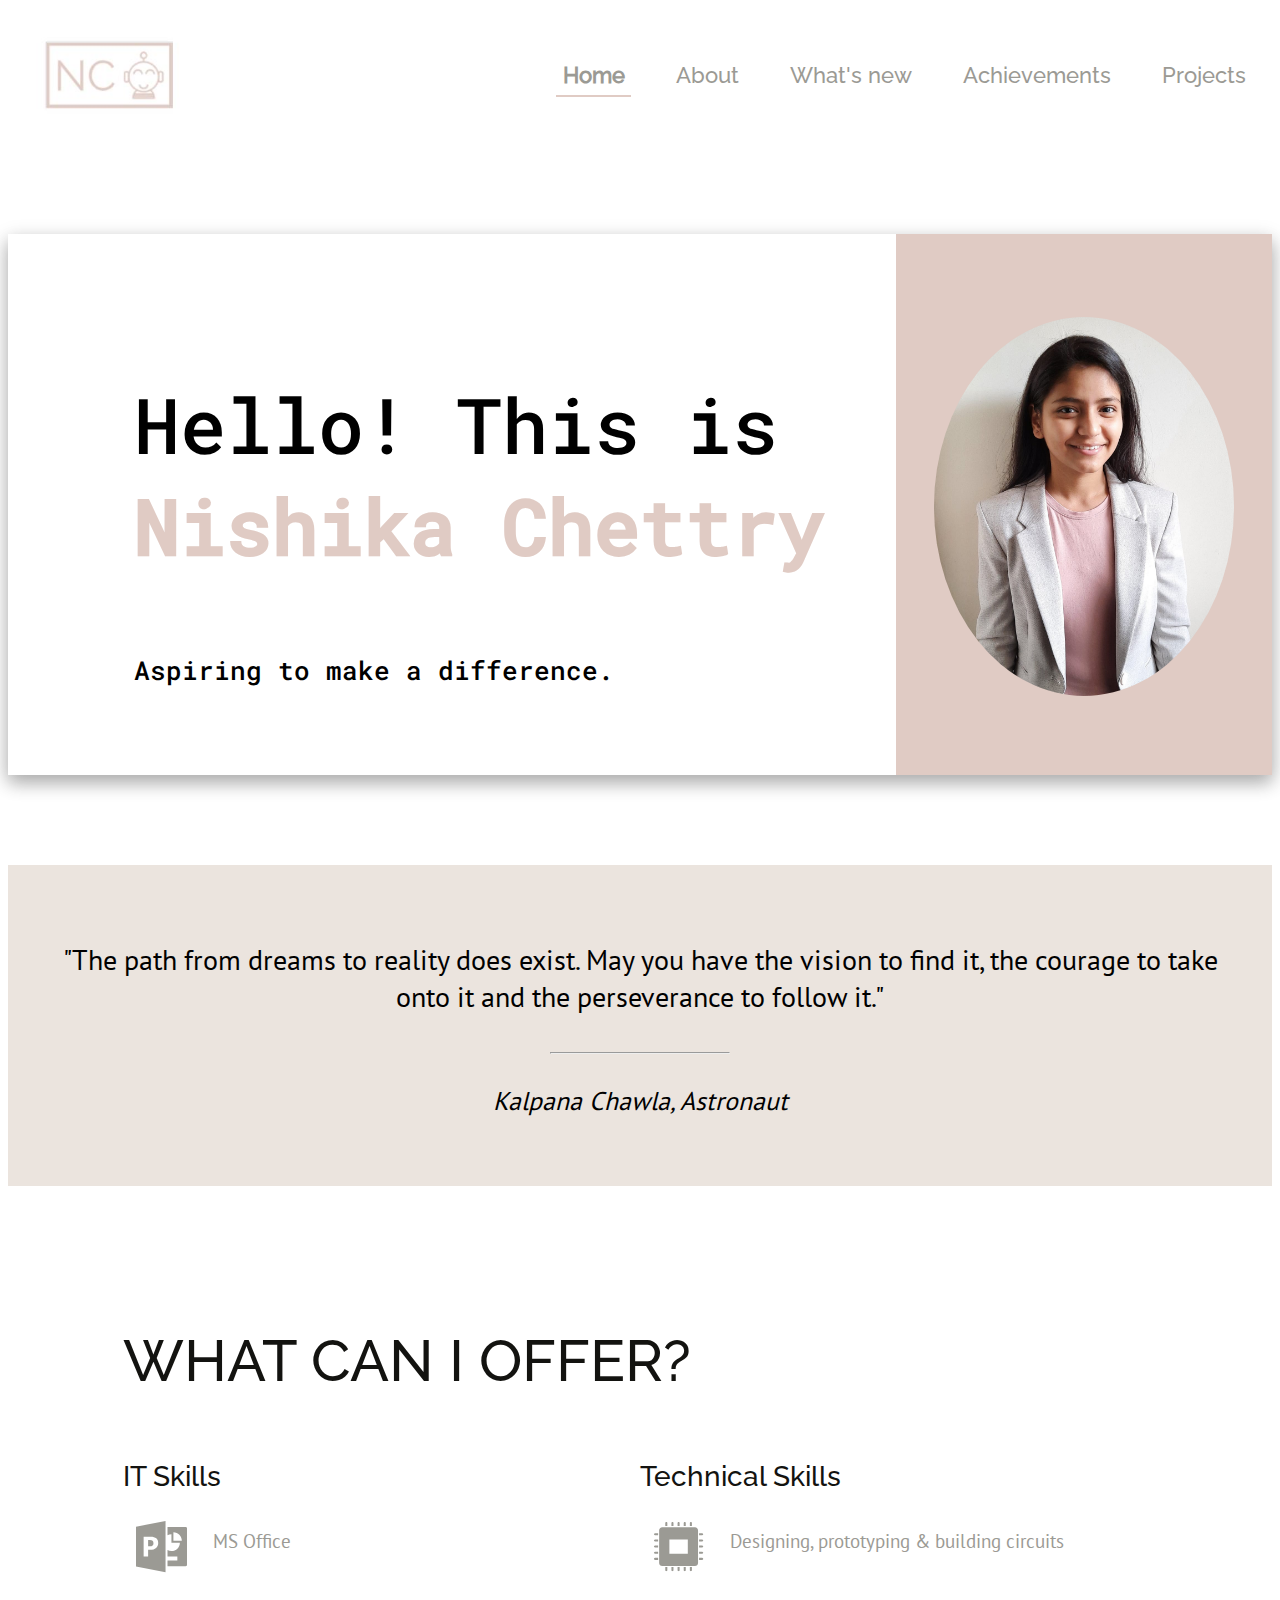
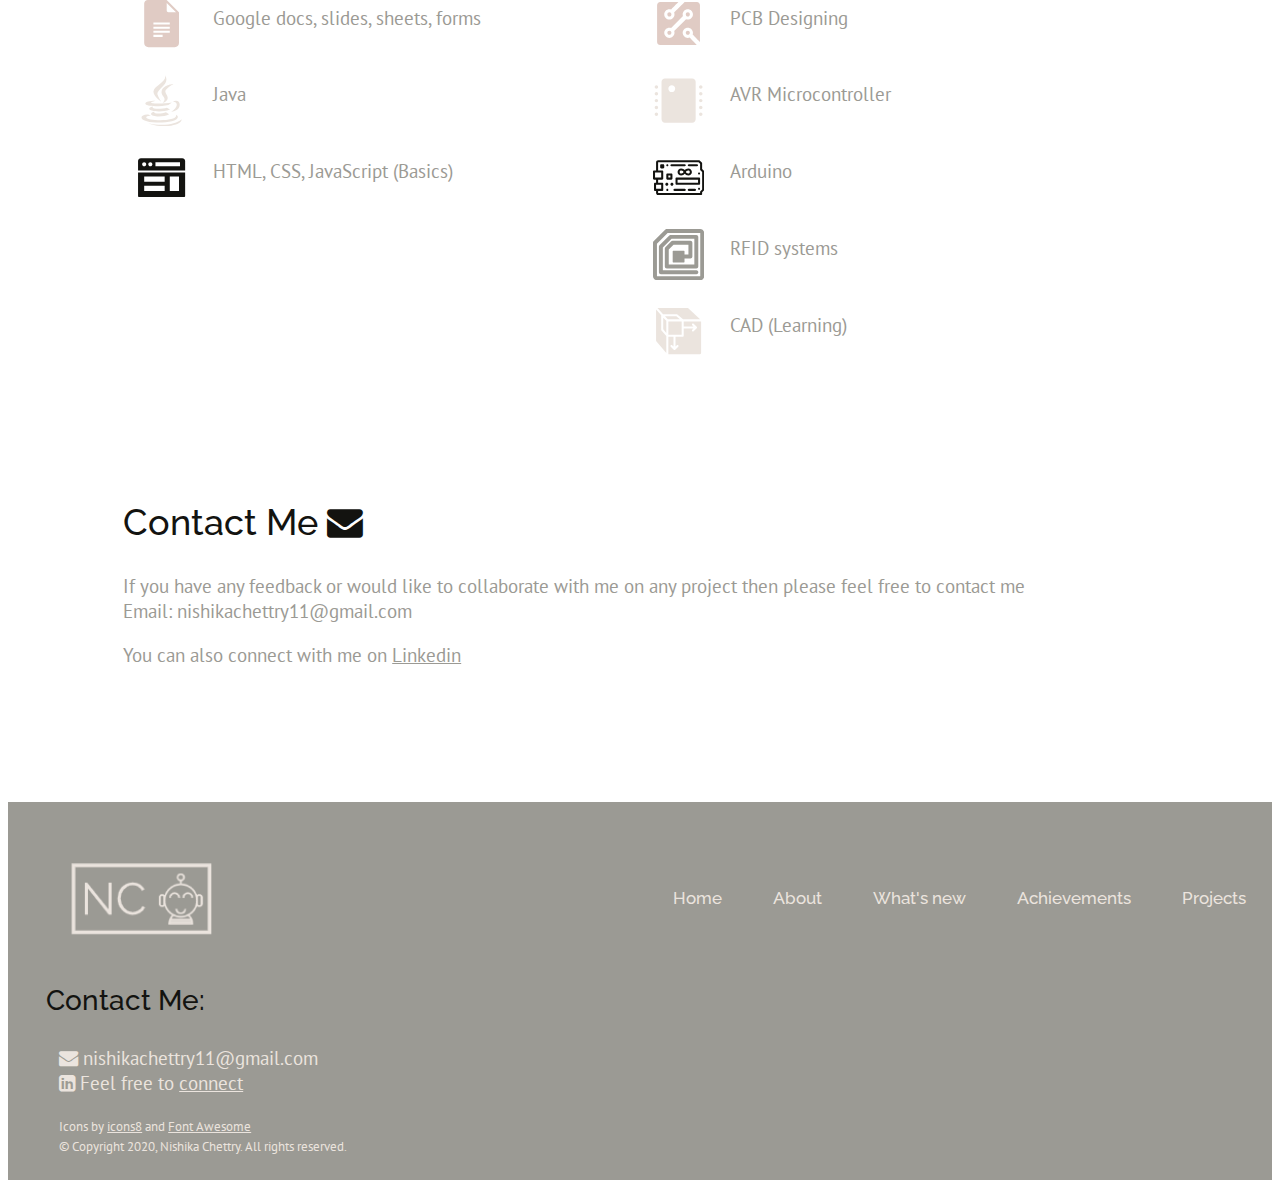
==== commit 6c483bfe: "Add files via upload" ====
--- a/index.html
+++ b/index.html
@@ -1,155 +1,155 @@
-<!DOCTYPE html>
-<html>
-
-	<head>
-		<title>Nishika Chettry-Home</title>
-		<script src="index.js"></script>
-		<link rel="stylesheet" href="https://cdnjs.cloudflare.com/ajax/libs/font-awesome/4.7.0/css/font-awesome.min.css">
-		<link href= "style.css" type= "text/css" rel= "stylesheet">
-	</head>
-
-	<body>
-	
-		<nav>
-			<img class = "logo" onmouseover="logoHover()" onmouseout="logoNormal()" src="logo.png">
-			<div class ="nav-links">
-			<ul>
-				<li><a class="active" href="index.html" >Home </a></li>
-				<li><a href="about.html">About</a></li>
-				<li><a href="whats-new.html" >What's new</a></li>
-				<li><a href="achievements.html" >Achievements</a></li>
-				<li><a href="projects.html" >Projects</a></li>
-			</ul>
-			</div>
-		</nav>
-		
-		<section id = "introduction" >
-			<div id ="writing">
-				<p id = "name">Hello! This is <br> <strong>Nishika Chettry</strong></p>
-				<p id = "description">Aspiring to make a difference.</p>
-			</div>
-			<div id="picture">
-				<img src="pic.jpeg">
-			</div>
-		</section>
-		
-		<section id = "quote">
-			<p id = "des">"The path from dreams to reality does exist. May you have the vision to find it, the courage to take onto it and the perseverance to follow it."</p>
-			<hr>
-			<p  id= "name-q">Kalpana Chawla, Astronaut</p>
-		</section>
-			
-		<section id="skills">
-			<h1>What Can I Offer?</h1>
-			<div id="skills-sep">
-				<div id="it">
-					<h3>IT Skills</h3>
-					<div>
-						<svg xmlns="http://www.w3.org/2000/svg" x="0px" y="0px"
-						width="4vw" height="4vw"
-						viewBox="0 0 172 172"
-						style=" fill:#000000;"><g fill="none" fill-rule="nonzero" stroke="none" stroke-width="1" stroke-linecap="butt" stroke-linejoin="miter" stroke-miterlimit="10" stroke-dasharray="" stroke-dashoffset="0" font-family="none" font-weight="none" font-size="none" text-anchor="none" style="mix-blend-mode: normal"><path d="M0,172v-172h172v172z" fill="none"></path><g fill="#9b9a94"><path d="M99.23077,0l-99.23077,19.01923v133.96154l99.23077,19.01923zM105.84615,19.84615v28.11538c3.97957,-2.11899 8.42428,-3.51442 13.23077,-3.51442v28.32212h28.32212c0,15.60817 -12.71394,28.32212 -28.32212,28.32212c-4.80649,0 -9.2512,-1.39543 -13.23077,-3.51442v21.5h33.07692v13.23077h-33.07692v19.84615h60.57212c3.04928,0 5.58173,-2.60997 5.58173,-5.78846v-120.73077c0,-3.17849 -2.53245,-5.78846 -5.58173,-5.78846zM125.69231,37.83173c15.60817,0 28.32212,12.71394 28.32212,28.32212h-28.32212zM25.63462,52.50962h23.56731c16.90024,0 25.42788,7.05469 25.42788,21.29327c0,6.71875 -2.40324,12.37801 -7.23558,16.53846c-4.85817,4.16046 -11.31851,6.20192 -19.43269,6.20192h-7.23558v22.94712h-15.09135zM40.72596,64.08654v20.87981h5.99519c8.03666,0 11.99038,-3.48858 11.99038,-10.54327c0,-6.89964 -3.95372,-10.33654 -11.99038,-10.33654z"></path></g></g></svg>
-						<p>MS Office</p>
-					</div>
-					<div>
-						<svg xmlns="http://www.w3.org/2000/svg" x="0px" y="0px"
-						width="4vw" height="4vw"
-						viewBox="0 0 172 172"
-						style=" fill:#000000;"><g fill="none" fill-rule="nonzero" stroke="none" stroke-width="1" stroke-linecap="butt" stroke-linejoin="miter" stroke-miterlimit="10" stroke-dasharray="" stroke-dashoffset="0" font-family="none" font-weight="none" font-size="none" text-anchor="none" style="mix-blend-mode: normal"><path d="M0,172v-172h172v172z" fill="none"></path><g fill="#e0cbc4"><path d="M143.47219,47.44781l-39.56,-39.56c-0.645,-0.645 -1.51844,-1.00781 -2.43219,-1.00781h-61.94687c-6.62469,0 -12.01313,5.375 -12.01313,11.97281v132.17125c0,7.76687 6.3425,14.09594 14.14969,14.09594h88.66063c7.80719,0 14.14969,-6.32906 14.14969,-14.09594v-101.14406c0,-0.91375 -0.36281,-1.78719 -1.00781,-2.43219zM89.44,130.72h-30.96v-6.88h30.96zM113.52,116.96h-55.04v-6.88h55.04zM113.52,103.2h-55.04v-6.88h55.04zM113.52,89.44h-55.04v-6.88h55.04zM108.93781,48.16c-3.17125,0 -5.73781,-2.56656 -5.73781,-5.73781v-25.51781l31.25563,31.25562z"></path></g></g></svg>
-						<p>Google docs, slides, sheets, forms </p>
-					</div>
-					<div>
-						<svg xmlns="http://www.w3.org/2000/svg" x="0px" y="0px"
-						width="4vw" height="4vw"
-						viewBox="0 0 172 172"
-						style=" fill:#000000;"><g fill="none" fill-rule="nonzero" stroke="none" stroke-width="1" stroke-linecap="butt" stroke-linejoin="miter" stroke-miterlimit="10" stroke-dasharray="" stroke-dashoffset="0" font-family="none" font-weight="none" font-size="none" text-anchor="none" style="mix-blend-mode: normal"><path d="M0,172v-172h172v172z" fill="none"></path><g fill="#ebe4de"><path d="M96.965,-0.01344c9.46,21.88969 -33.94312,35.40781 -37.96094,53.65594c-3.70875,16.74313 25.75969,36.21406 25.77312,36.21406c-4.47469,-6.93375 -7.71312,-12.65813 -12.20125,-23.44844c-7.59219,-18.24813 46.21156,-34.74938 24.38906,-66.42156zM125.73469,30.315c0,0 -38.00125,2.40531 -39.93625,26.72719c-0.86,10.83063 9.98406,16.60875 10.30656,24.49656c0.24188,6.42313 -6.49031,11.78469 -6.49031,11.78469c0,0 12.21469,-2.29781 16.04438,-12.12062c4.23281,-10.89781 -8.21031,-18.34219 -6.96063,-27.06313c1.20938,-8.34469 27.03625,-23.82469 27.03625,-23.82469zM134.95281,86.49719c-3.9775,-0.17469 -8.39844,1.14219 -12.40281,4.01781c7.8475,-1.67969 14.48563,3.1175 14.48563,8.65375c0,12.47 -18.01969,24.25469 -18.01969,24.25469c0,0 27.89625,-3.18469 27.89625,-23.66344c0,-8.46562 -5.34812,-12.95375 -11.95937,-13.26281zM65.99156,86.52406c0,0 -34.81656,-0.47031 -34.81656,9.37937c0,10.29313 45.59344,11.01875 78.1525,4.67625c0,0 8.69406,-5.95281 11.00531,-8.17c-21.33875,4.35375 -70.03625,4.93156 -70.03625,1.16906c0,-3.48031 15.695,-7.05469 15.695,-7.05469zM57.57969,105.68594c-5.33469,0 -13.30312,4.12531 -13.30312,8.10281c0,7.99531 40.21844,14.16313 69.99594,2.4725l-10.30656,-6.31562c-20.18312,6.46344 -57.39156,4.39406 -46.38625,-4.25969zM62.53813,123.57125c-7.32344,0 -12.06688,4.515 -12.06688,7.8475c0,10.26625 43.71219,11.30094 61.03313,0.86l-11.00531,-7.00094c-12.94031,5.46906 -45.43219,6.20812 -37.96094,-1.70656zM38.14906,132.87c-11.9325,-0.24187 -19.68594,5.11969 -19.68594,9.5675c-0.01344,23.65 122.20062,22.50781 122.20062,-1.66625c0,-4.00437 -4.73,-5.9125 -6.43656,-6.82625c9.98406,23.1125 -99.93469,21.32531 -99.93469,7.68625c0,-3.10406 8.0625,-6.15437 15.56063,-4.68969l-6.35594,-3.61469c-1.86781,-0.28219 -3.655,-0.43 -5.34812,-0.45688zM153.55031,148.78c-18.58406,17.60313 -65.66906,24.02625 -113.02281,13.15531c47.34031,19.36344 112.78094,8.46562 113.02281,-13.15531z"></path></g></g></svg>
-						<p>Java</p>
-					</div>
-					<div>
-						<svg xmlns="http://www.w3.org/2000/svg" x="0px" y="0px"
-						width="4vw" height="4vw"
-						viewBox="0 0 172 172"
-						style=" fill:#000000;"><g fill="none" fill-rule="nonzero" stroke="none" stroke-width="1" stroke-linecap="butt" stroke-linejoin="miter" stroke-miterlimit="10" stroke-dasharray="" stroke-dashoffset="0" font-family="none" font-weight="none" font-size="none" text-anchor="none" style="mix-blend-mode: normal"><path d="M0,172v-172h172v172z" fill="none"></path><g fill="#131310"><path d="M16.66922,20.64c-5.4008,0 -9.78922,4.38842 -9.78922,9.78922v31.49078h158.24v-31.49078c0,-5.4008 -4.38842,-9.78922 -9.78922,-9.78922zM27.52,34.4c3.79776,0 6.88,3.0788 6.88,6.88c0,3.79776 -3.08224,6.88 -6.88,6.88c-3.79776,0 -6.88,-3.08224 -6.88,-6.88c0,-3.8012 3.08224,-6.88 6.88,-6.88zM48.16,34.4c3.79776,0 6.88,3.0788 6.88,6.88c0,3.79776 -3.08224,6.88 -6.88,6.88c-3.79776,0 -6.88,-3.08224 -6.88,-6.88c0,-3.8012 3.08224,-6.88 6.88,-6.88zM65.36,34.4h82.56v13.76h-82.56zM6.88,68.8v79.12c0,1.90232 1.53768,3.44 3.44,3.44h151.36c1.90232,0 3.44,-1.53768 3.44,-3.44v-79.12zM27.52,82.56h68.8v17.2h-68.8zM113.52,82.56h30.96v48.16h-30.96zM27.52,113.52h68.8v17.2h-68.8z"></path></g></g></svg>
-						<p>HTML, CSS, JavaScript (Basics)</p> 
-					</div>
-				</div>	
-				<div id="tech">
-					<h3>Technical Skills</h3>
-					<div>
-						<svg xmlns="http://www.w3.org/2000/svg" x="0px" y="0px"
-						width="4vw" height="4vw"
-						viewBox="0 0 172 172"
-						style=" fill:#000000;"><g fill="none" fill-rule="nonzero" stroke="none" stroke-width="1" stroke-linecap="butt" stroke-linejoin="miter" stroke-miterlimit="10" stroke-dasharray="" stroke-dashoffset="0" font-family="none" font-weight="none" font-size="none" text-anchor="none" style="mix-blend-mode: normal"><path d="M0,172v-172h172v172z" fill="none"></path><g fill="#9b9a94"><path d="M44.66625,3.39297c-1.89722,0.02966 -3.41223,1.58976 -3.38625,3.48703v3.44v6.88h6.88v-6.88v-3.44c0.01273,-0.92983 -0.35149,-1.82522 -1.00967,-2.48214c-0.65819,-0.65692 -1.55427,-1.01942 -2.48408,-1.00489zM65.30625,3.39297c-1.89722,0.02966 -3.41223,1.58976 -3.38625,3.48703v3.44v6.88h6.88v-6.88v-3.44c0.01273,-0.92983 -0.35149,-1.82522 -1.00967,-2.48214c-0.65819,-0.65692 -1.55427,-1.01942 -2.48408,-1.00489zM85.94625,3.39297c-1.89722,0.02966 -3.41223,1.58976 -3.38625,3.48703v3.44v6.88h6.88v-6.88v-3.44c0.01273,-0.92983 -0.35149,-1.82522 -1.00967,-2.48214c-0.65819,-0.65692 -1.55427,-1.01942 -2.48408,-1.00489zM106.58625,3.39297c-1.89722,0.02966 -3.41223,1.58976 -3.38625,3.48703v3.44v6.88h6.88v-6.88v-3.44c0.01273,-0.92983 -0.35149,-1.82522 -1.00967,-2.48214c-0.65819,-0.65692 -1.55427,-1.01942 -2.48408,-1.00489zM127.22625,3.39297c-1.89722,0.02966 -3.41223,1.58976 -3.38625,3.48703v3.44v6.88h6.88v-6.88v-3.44c0.01273,-0.92983 -0.35149,-1.82522 -1.00967,-2.48214c-0.65819,-0.65692 -1.55427,-1.01942 -2.48408,-1.00489zM30.96,20.64c-5.70008,0 -10.32,4.61992 -10.32,10.32v110.08c0,5.70008 4.61992,10.32 10.32,10.32h110.08c5.70008,0 10.32,-4.61992 10.32,-10.32v-110.08c0,-5.70008 -4.61992,-10.32 -10.32,-10.32zM6.88,41.28c-1.24059,-0.01754 -2.39452,0.63425 -3.01993,1.7058c-0.62541,1.07155 -0.62541,2.39684 0,3.46839c0.62541,1.07155 1.77935,1.72335 3.01993,1.7058h3.44h6.88v-6.88h-6.88zM154.8,41.28v6.88h6.88h3.44c1.24059,0.01754 2.39452,-0.63425 3.01993,-1.7058c0.62541,-1.07155 0.62541,-2.39684 0,-3.46839c-0.62541,-1.07155 -1.77935,-1.72335 -3.01993,-1.7058h-3.44zM6.88,61.92c-1.24059,-0.01754 -2.39452,0.63425 -3.01993,1.7058c-0.62541,1.07155 -0.62541,2.39684 0,3.46839c0.62541,1.07155 1.77935,1.72335 3.01993,1.7058h3.44h6.88v-6.88h-6.88zM55.04,61.92h61.92v48.16h-61.92zM154.8,61.92v6.88h6.88h3.44c1.24059,0.01754 2.39452,-0.63425 3.01993,-1.7058c0.62541,-1.07155 0.62541,-2.39684 0,-3.46839c-0.62541,-1.07155 -1.77935,-1.72335 -3.01993,-1.7058h-3.44zM6.88,82.56c-1.24059,-0.01754 -2.39452,0.63425 -3.01993,1.7058c-0.62541,1.07155 -0.62541,2.39684 0,3.46839c0.62541,1.07155 1.77935,1.72335 3.01993,1.7058h3.44h6.88v-6.88h-6.88zM154.8,82.56v6.88h6.88h3.44c1.24059,0.01754 2.39452,-0.63425 3.01993,-1.7058c0.62541,-1.07155 0.62541,-2.39684 0,-3.46839c-0.62541,-1.07155 -1.77935,-1.72335 -3.01993,-1.7058h-3.44zM6.88,103.2c-1.24059,-0.01754 -2.39452,0.63425 -3.01993,1.7058c-0.62541,1.07155 -0.62541,2.39684 0,3.46839c0.62541,1.07155 1.77935,1.72335 3.01993,1.7058h3.44h6.88v-6.88h-6.88zM154.8,103.2v6.88h6.88h3.44c1.24059,0.01754 2.39452,-0.63425 3.01993,-1.7058c0.62541,-1.07155 0.62541,-2.39684 0,-3.46839c-0.62541,-1.07155 -1.77935,-1.72335 -3.01993,-1.7058h-3.44zM6.88,123.84c-1.24059,-0.01754 -2.39452,0.63425 -3.01993,1.7058c-0.62541,1.07155 -0.62541,2.39684 0,3.46839c0.62541,1.07155 1.77935,1.72335 3.01993,1.7058h3.44h6.88v-6.88h-6.88zM154.8,123.84v6.88h6.88h3.44c1.24059,0.01754 2.39452,-0.63425 3.01993,-1.7058c0.62541,-1.07155 0.62541,-2.39684 0,-3.46839c-0.62541,-1.07155 -1.77935,-1.72335 -3.01993,-1.7058h-3.44zM41.28,154.8v6.88v3.44c-0.01754,1.24059 0.63425,2.39452 1.7058,3.01993c1.07155,0.62541 2.39684,0.62541 3.46839,0c1.07155,-0.62541 1.72335,-1.77935 1.7058,-3.01993v-3.44v-6.88zM61.92,154.8v6.88v3.44c-0.01754,1.24059 0.63425,2.39452 1.7058,3.01993c1.07155,0.62541 2.39684,0.62541 3.46839,0c1.07155,-0.62541 1.72335,-1.77935 1.7058,-3.01993v-3.44v-6.88zM82.56,154.8v6.88v3.44c-0.01754,1.24059 0.63425,2.39452 1.7058,3.01993c1.07155,0.62541 2.39684,0.62541 3.46839,0c1.07155,-0.62541 1.72335,-1.77935 1.7058,-3.01993v-3.44v-6.88zM103.2,154.8v6.88v3.44c-0.01754,1.24059 0.63425,2.39452 1.7058,3.01993c1.07155,0.62541 2.39684,0.62541 3.46839,0c1.07155,-0.62541 1.72335,-1.77935 1.7058,-3.01993v-3.44v-6.88zM123.84,154.8v6.88v3.44c-0.01754,1.24059 0.63425,2.39452 1.7058,3.01993c1.07155,0.62541 2.39684,0.62541 3.46839,0c1.07155,-0.62541 1.72335,-1.77935 1.7058,-3.01993v-3.44v-6.88z"></path></g></g></svg>
-						<p>Designing, prototyping & building circuits</p>
-					</div>
-					<div>
-						<svg xmlns="http://www.w3.org/2000/svg" x="0px" y="0px"
-						width="4vw" height="4vw"
-						viewBox="0 0 172 172"
-						style=" fill:#000000;"><g fill="none" fill-rule="nonzero" stroke="none" stroke-width="1" stroke-linecap="butt" stroke-linejoin="miter" stroke-miterlimit="10" stroke-dasharray="" stroke-dashoffset="0" font-family="none" font-weight="none" font-size="none" text-anchor="none" style="mix-blend-mode: normal"><path d="M0,172v-172h172v172z" fill="none"></path><g fill="#e0cbc4"><path d="M24.08,13.76c-5.676,0 -10.32,4.644 -10.32,10.32v123.84c0,5.676 4.644,10.32 10.32,10.32h123.06735c-2.064,-2.0984 -24.03243,-24.80509 -24.34203,-25.11469c-1.8232,0.688 -3.78131,1.03469 -5.84531,1.03469c-9.4944,0 -17.2,-7.7056 -17.2,-17.2c0,-9.4944 7.7056,-17.2 17.2,-17.2c9.4944,0 17.2,7.7056 17.2,17.2c0,2.064 -0.34669,4.02211 -1.03469,5.84531c0.172,0.172 22.65509,23.29337 24.68469,25.32297v-124.04828c0,-5.676 -4.644,-10.32 -10.32,-10.32h-41.17922c0,0 -34.86467,35.19389 -35.10547,35.43469c0.688,1.8232 1.03469,3.78131 1.03469,5.84531c0,9.4944 -7.7056,17.2 -17.2,17.2c-9.4944,0 -17.2,-7.7056 -17.2,-17.2c0,-9.4944 7.7056,-17.2 17.2,-17.2c2.064,0 4.02211,0.34669 5.84531,1.03469c0.172,-0.172 22.5543,-23.05069 24.5839,-25.11469zM116.96,37.84c9.4944,0 17.2,7.7056 17.2,17.2c0,9.4944 -7.7056,17.2 -17.2,17.2c-2.064,0 -4.02211,-0.34669 -5.84531,-1.03469l-39.90937,39.90937c0.688,1.8232 1.03469,3.78131 1.03469,5.84531c0,9.4944 -7.7056,17.2 -17.2,17.2c-9.4944,0 -17.2,-7.7056 -17.2,-17.2c0,-9.4944 7.7056,-17.2 17.2,-17.2c2.064,0 4.02211,0.34669 5.84531,1.03469l39.90937,-39.90937c-0.688,-1.8232 -1.03469,-3.78131 -1.03469,-5.84531c0,-9.4944 7.7056,-17.2 17.2,-17.2zM55.04,48.16c-3.79972,0 -6.88,3.08028 -6.88,6.88c0,3.79972 3.08028,6.88 6.88,6.88c3.79972,0 6.88,-3.08028 6.88,-6.88c0,-3.79972 -3.08028,-6.88 -6.88,-6.88zM116.96,48.16c-3.79972,0 -6.88,3.08028 -6.88,6.88c0,3.79972 3.08028,6.88 6.88,6.88c3.79972,0 6.88,-3.08028 6.88,-6.88c0,-3.79972 -3.08028,-6.88 -6.88,-6.88zM55.04,110.08c-3.79972,0 -6.88,3.08028 -6.88,6.88c0,3.79972 3.08028,6.88 6.88,6.88c3.79972,0 6.88,-3.08028 6.88,-6.88c0,-3.79972 -3.08028,-6.88 -6.88,-6.88zM116.96,110.08c-3.79972,0 -6.88,3.08028 -6.88,6.88c0,3.79972 3.08028,6.88 6.88,6.88c3.79972,0 6.88,-3.08028 6.88,-6.88c0,-3.79972 -3.08028,-6.88 -6.88,-6.88z"></path></g></g></svg>
-						<p>PCB Designing </p>
-					</div>
-					<div>
-						<svg xmlns="http://www.w3.org/2000/svg" x="0px" y="0px"
-						width="4vw" height="4vw"
-						viewBox="0 0 172 172"
-						style=" fill:#000000;"><g fill="none" fill-rule="nonzero" stroke="none" stroke-width="1" stroke-linecap="butt" stroke-linejoin="miter" stroke-miterlimit="10" stroke-dasharray="" stroke-dashoffset="0" font-family="none" font-weight="none" font-size="none" text-anchor="none" style="mix-blend-mode: normal"><path d="M0,172v-172h172v172z" fill="none"></path><g fill="#ebe4de"><path d="M40.13333,11.46667c-6.33533,0 -11.46667,5.13133 -11.46667,11.46667v126.13333c0,6.33533 5.13133,11.46667 11.46667,11.46667h91.73333c6.33533,0 11.46667,-5.13133 11.46667,-11.46667v-126.13333c0,-6.33533 -5.13133,-11.46667 -11.46667,-11.46667zM11.46667,34.4c-3.16643,0 -5.73333,2.5669 -5.73333,5.73333c0,3.16643 2.5669,5.73333 5.73333,5.73333c3.16643,0 5.73333,-2.5669 5.73333,-5.73333c0,-3.16643 -2.5669,-5.73333 -5.73333,-5.73333zM63.06667,34.4c6.33533,0 11.46667,5.13133 11.46667,11.46667c0,6.33533 -5.13133,11.46667 -11.46667,11.46667c-6.33533,0 -11.46667,-5.13133 -11.46667,-11.46667c0,-6.33533 5.13133,-11.46667 11.46667,-11.46667zM160.53333,34.4c-3.16643,0 -5.73333,2.5669 -5.73333,5.73333c0,3.16643 2.5669,5.73333 5.73333,5.73333c3.16643,0 5.73333,-2.5669 5.73333,-5.73333c0,-3.16643 -2.5669,-5.73333 -5.73333,-5.73333zM11.46667,57.33333c-3.16643,0 -5.73333,2.5669 -5.73333,5.73333c0,3.16643 2.5669,5.73333 5.73333,5.73333c3.16643,0 5.73333,-2.5669 5.73333,-5.73333c0,-3.16643 -2.5669,-5.73333 -5.73333,-5.73333zM160.53333,57.33333c-3.16643,0 -5.73333,2.5669 -5.73333,5.73333c0,3.16643 2.5669,5.73333 5.73333,5.73333c3.16643,0 5.73333,-2.5669 5.73333,-5.73333c0,-3.16643 -2.5669,-5.73333 -5.73333,-5.73333zM11.46667,80.26667c-3.16643,0 -5.73333,2.5669 -5.73333,5.73333c0,3.16643 2.5669,5.73333 5.73333,5.73333c3.16643,0 5.73333,-2.5669 5.73333,-5.73333c0,-3.16643 -2.5669,-5.73333 -5.73333,-5.73333zM160.53333,80.26667c-3.16643,0 -5.73333,2.5669 -5.73333,5.73333c0,3.16643 2.5669,5.73333 5.73333,5.73333c3.16643,0 5.73333,-2.5669 5.73333,-5.73333c0,-3.16643 -2.5669,-5.73333 -5.73333,-5.73333zM11.46667,103.2c-3.16643,0 -5.73333,2.5669 -5.73333,5.73333c0,3.16643 2.5669,5.73333 5.73333,5.73333c3.16643,0 5.73333,-2.5669 5.73333,-5.73333c0,-3.16643 -2.5669,-5.73333 -5.73333,-5.73333zM160.53333,103.2c-3.16643,0 -5.73333,2.5669 -5.73333,5.73333c0,3.16643 2.5669,5.73333 5.73333,5.73333c3.16643,0 5.73333,-2.5669 5.73333,-5.73333c0,-3.16643 -2.5669,-5.73333 -5.73333,-5.73333zM11.46667,126.13333c-3.16643,0 -5.73333,2.5669 -5.73333,5.73333c0,3.16643 2.5669,5.73333 5.73333,5.73333c3.16643,0 5.73333,-2.5669 5.73333,-5.73333c0,-3.16643 -2.5669,-5.73333 -5.73333,-5.73333zM160.53333,126.13333c-3.16643,0 -5.73333,2.5669 -5.73333,5.73333c0,3.16643 2.5669,5.73333 5.73333,5.73333c3.16643,0 5.73333,-2.5669 5.73333,-5.73333c0,-3.16643 -2.5669,-5.73333 -5.73333,-5.73333z"></path></g></g></svg>
-						<p>AVR Microcontroller </p>
-					</div>
-					<div>
-						<svg xmlns="http://www.w3.org/2000/svg" x="0px" y="0px"
-						width="4vw" height="4vw"
-						viewBox="0 0 172 172"
-						style=" fill:#000000;"><g fill="none" fill-rule="nonzero" stroke="none" stroke-width="1" stroke-linecap="butt" stroke-linejoin="miter" stroke-miterlimit="10" stroke-dasharray="" stroke-dashoffset="0" font-family="none" font-weight="none" font-size="none" text-anchor="none" style="mix-blend-mode: normal"><path d="M0,172v-172h172v172z" fill="none"></path><g fill="#131310"><path d="M17.2,27.52c-3.76014,0 -6.88,3.11986 -6.88,6.88v27.52h-6.88c-1.89978,0.00019 -3.43981,1.54022 -3.44,3.44v24.08c0.00019,1.89978 1.54022,3.43981 3.44,3.44h6.88v10.32h-3.44c-1.89978,0.00019 -3.43981,1.54022 -3.44,3.44v20.64c0.00019,1.89978 1.54022,3.43981 3.44,3.44h3.44v6.88c0,3.76014 3.11986,6.88 6.88,6.88h144.48c1.89978,-0.00019 3.43981,-1.54022 3.44,-3.44v-5.45563l5.87219,-5.87219c0.64512,-0.64504 1.00764,-1.5199 1.00781,-2.43219v-61.92c-0.00018,-0.91228 -0.36269,-1.78715 -1.00781,-2.43219l-5.87219,-5.87219v-19.21563c0.00006,-0.93545 -0.3808,-1.83059 -1.05485,-2.47922l-7.1689,-6.88c-0.63931,-0.6149 -1.49141,-0.95911 -2.37844,-0.96078zM17.2,34.4h135.92703l5.11297,4.90469v19.17531c0.00018,0.91228 0.36269,1.78715 1.00781,2.43219l5.87219,5.87219v59.07125l-5.87219,5.87219c-0.64512,0.64504 -1.00764,1.5199 -1.00781,2.43219v3.44h-141.04v-6.88h13.76c1.89978,-0.00019 3.43981,-1.54022 3.44,-3.44v-20.64c-0.00019,-1.89978 -1.54022,-3.43981 -3.44,-3.44h-13.76v-10.32h13.76c1.89978,-0.00019 3.43981,-1.54022 3.44,-3.44v-24.08c-0.00019,-1.89978 -1.54022,-3.43981 -3.44,-3.44h-13.76zM27.52,41.28c-1.89888,0 -3.44,1.54112 -3.44,3.44v6.88c0,1.89888 1.54112,3.44 3.44,3.44h6.88c1.89888,0 3.44,-1.54112 3.44,-3.44v-6.88c0,-1.89888 -1.54112,-3.44 -3.44,-3.44zM48.16,41.28c-1.89986,0 -3.44,1.54014 -3.44,3.44c0,1.89986 1.54014,3.44 3.44,3.44c1.89986,0 3.44,-1.54014 3.44,-3.44c0,-1.89986 -1.54014,-3.44 -3.44,-3.44zM61.92,41.28c-1.24059,-0.01754 -2.39452,0.63425 -3.01993,1.7058c-0.62541,1.07155 -0.62541,2.39684 0,3.46839c0.62541,1.07155 1.77935,1.72335 3.01993,1.7058h44.72c1.24059,0.01754 2.39452,-0.63425 3.01993,-1.7058c0.62541,-1.07155 0.62541,-2.39684 0,-3.46839c-0.62541,-1.07155 -1.77935,-1.72335 -3.01993,-1.7058zM120.4,41.28c-1.24059,-0.01754 -2.39452,0.63425 -3.01993,1.7058c-0.62541,1.07155 -0.62541,2.39684 0,3.46839c0.62541,1.07155 1.77935,1.72335 3.01993,1.7058h27.52c1.24059,0.01754 2.39452,-0.63425 3.01993,-1.7058c0.62541,-1.07155 0.62541,-2.39684 0,-3.46839c-0.62541,-1.07155 -1.77935,-1.72335 -3.01993,-1.7058zM94.6,55.04c-6.60889,0 -12.04,5.43111 -12.04,12.04c0,6.60889 5.43111,12.04 12.04,12.04c5.74224,0 9.61601,-2.98319 12.04,-5.81172c2.42399,2.82853 6.29776,5.81172 12.04,5.81172c6.60889,0 12.04,-5.43111 12.04,-12.04c0,-6.60889 -5.43111,-12.04 -12.04,-12.04c-5.74224,0 -9.61601,2.98319 -12.04,5.81172c-2.42399,-2.82853 -6.29776,-5.81172 -12.04,-5.81172zM94.6,61.92c5.05519,0 7.18232,3.51846 8.0289,5.16c-0.84658,1.64154 -2.97371,5.16 -8.0289,5.16c-2.89239,0 -5.16,-2.26761 -5.16,-5.16c0,-2.89239 2.26761,-5.16 5.16,-5.16zM118.68,61.92c2.89239,0 5.16,2.26761 5.16,5.16c0,2.89239 -2.26761,5.16 -5.16,5.16c-5.05519,0 -7.18232,-3.51846 -8.0289,-5.16c0.84658,-1.64154 2.97371,-5.16 8.0289,-5.16zM6.88,68.8h20.64v17.2h-20.64zM154.8,68.8c-1.89986,0 -3.44,1.54014 -3.44,3.44c0,1.89986 1.54014,3.44 3.44,3.44c1.89986,0 3.44,-1.54014 3.44,-3.44c0,-1.89986 -1.54014,-3.44 -3.44,-3.44zM48.16,72.24c-1.89978,0.00019 -3.43981,1.54022 -3.44,3.44v13.76c0.00019,1.89978 1.54022,3.43981 3.44,3.44h13.76c1.89978,-0.00019 3.43981,-1.54022 3.44,-3.44v-13.76c-0.00019,-1.89978 -1.54022,-3.43981 -3.44,-3.44zM51.6,79.12h6.88v6.88h-6.88zM79.12,86c-1.89978,0.00019 -3.43981,1.54022 -3.44,3.44v17.2c0.00019,1.89978 1.54022,3.43981 3.44,3.44h75.68c1.89978,-0.00019 3.43981,-1.54022 3.44,-3.44v-17.2c-0.00019,-1.89978 -1.54022,-3.43981 -3.44,-3.44zM82.56,92.88h68.8v10.32h-68.8zM46.44,103.2c-2.84979,0 -5.16,2.31021 -5.16,5.16c0,2.84979 2.31021,5.16 5.16,5.16c2.84979,0 5.16,-2.31021 5.16,-5.16c0,-2.84979 -2.31021,-5.16 -5.16,-5.16zM63.64,103.2c-2.84979,0 -5.16,2.31021 -5.16,5.16c0,2.84979 2.31021,5.16 5.16,5.16c2.84979,0 5.16,-2.31021 5.16,-5.16c0,-2.84979 -2.31021,-5.16 -5.16,-5.16zM10.32,110.08h17.2v13.76h-17.2zM154.8,120.4c-1.89986,0 -3.44,1.54014 -3.44,3.44c0,1.89986 1.54014,3.44 3.44,3.44c1.89986,0 3.44,-1.54014 3.44,-3.44c0,-1.89986 -1.54014,-3.44 -3.44,-3.44zM48.16,123.84c-1.89986,0 -3.44,1.54014 -3.44,3.44c0,1.89986 1.54014,3.44 3.44,3.44c1.89986,0 3.44,-1.54014 3.44,-3.44c0,-1.89986 -1.54014,-3.44 -3.44,-3.44zM72.24,123.84c-1.24059,-0.01754 -2.39452,0.63425 -3.01993,1.7058c-0.62541,1.07155 -0.62541,2.39684 0,3.46839c0.62541,1.07155 1.77935,1.72335 3.01993,1.7058h34.4c1.24059,0.01754 2.39452,-0.63425 3.01993,-1.7058c0.62541,-1.07155 0.62541,-2.39684 0,-3.46839c-0.62541,-1.07155 -1.77935,-1.72335 -3.01993,-1.7058zM120.4,123.84c-1.24059,-0.01754 -2.39452,0.63425 -3.01993,1.7058c-0.62541,1.07155 -0.62541,2.39684 0,3.46839c0.62541,1.07155 1.77935,1.72335 3.01993,1.7058h20.64c1.24059,0.01754 2.39452,-0.63425 3.01993,-1.7058c0.62541,-1.07155 0.62541,-2.39684 0,-3.46839c-0.62541,-1.07155 -1.77935,-1.72335 -3.01993,-1.7058z"></path></g></g></svg>
-						<p>Arduino  </p>
-					</div>
-					<div>
-						<svg xmlns="http://www.w3.org/2000/svg" x="0px" y="0px"
-						width="4vw" height="4vw"
-						viewBox="0 0 172 172"
-						style=" fill:#000000;"><g fill="none" fill-rule="nonzero" stroke="none" stroke-width="1" stroke-linecap="butt" stroke-linejoin="miter" stroke-miterlimit="10" stroke-dasharray="" stroke-dashoffset="0" font-family="none" font-weight="none" font-size="none" text-anchor="none" style="mix-blend-mode: normal"><path d="M0,172v-172h172v172z" fill="none"></path><g fill="#9b9a94"><path d="M45.06731,0c-1.34375,0.23257 -2.55829,0.90445 -3.51442,1.86058l-39.69231,39.69231c-1.24038,1.26622 -1.91226,2.9976 -1.86058,4.75481v112.46154c0,7.23558 5.99519,13.23077 13.23077,13.23077h145.53846c7.23558,0 13.23077,-5.99519 13.23077,-13.23077v-145.53846c0,-7.23558 -5.99519,-13.23077 -13.23077,-13.23077h-112.46154c-0.20673,0 -0.41346,0 -0.62019,0c-0.20673,0 -0.41346,0 -0.62019,0zM49.20192,13.23077h109.56731v145.53846h-145.53846v-109.56731zM58.29808,19.84615c-1.34375,0.23257 -2.55829,0.90445 -3.51442,1.86058l-33.07692,33.07692c-1.24038,1.26622 -1.91226,2.9976 -1.86058,4.75481v86c0,3.64363 2.97176,6.61538 6.61538,6.61538h119.07692c2.3774,0.02584 4.59976,-1.21454 5.8143,-3.28185c1.18871,-2.06731 1.18871,-4.59976 0,-6.66706c-1.21454,-2.06731 -3.4369,-3.30769 -5.8143,-3.28185h-112.46154v-76.49038l29.35577,-29.35577h76.49038v86h-86v-50.02885l16.125,-16.125h50.02885v33.07692h-13.23077v-11.57692c0,-0.90445 -0.7494,-1.65385 -1.65385,-1.65385h-36.38462c-0.90445,0 -1.65385,0.7494 -1.65385,1.65385v36.38462c0,0.90445 0.7494,1.65385 1.65385,1.65385h36.38462c0.90445,0 1.65385,-0.7494 1.65385,-1.65385v-11.57692h19.84615c3.64363,0 6.61538,-2.97176 6.61538,-6.61538v-46.30769c0,-3.64363 -2.97176,-6.61538 -6.61538,-6.61538h-59.53846c-1.75721,-0.05168 -3.48858,0.62019 -4.75481,1.86058l-19.84615,19.84615c-1.24038,1.26622 -1.91226,2.9976 -1.86058,4.75481v59.53846c0,3.64363 2.97176,6.61538 6.61538,6.61538h99.23077c3.64363,0 6.61538,-2.97176 6.61538,-6.61538v-99.23077c0,-3.64363 -2.97176,-6.61538 -6.61538,-6.61538h-86c-0.20673,0 -0.41346,0 -0.62019,0c-0.20673,0 -0.41346,0 -0.62019,0z"></path></g></g></svg>
-						<p>RFID systems </p>
-					</div>
-					<div>
-						<svg xmlns="http://www.w3.org/2000/svg" x="0px" y="0px"
-						width="4vw" height="4vw"
-						viewBox="0 0 172 172"
-						style=" fill:#000000;"><g fill="none" fill-rule="nonzero" stroke="none" stroke-width="1" stroke-linecap="butt" stroke-linejoin="miter" stroke-miterlimit="10" stroke-dasharray="" stroke-dashoffset="0" font-family="none" font-weight="none" font-size="none" text-anchor="none" style="mix-blend-mode: normal"><path d="M0,172v-172h172v172z" fill="none"></path><g fill="#ebe4de"><path d="M51.6,99.76h44.72v-44.72h-44.72zM79.69448,30.96c0.81872,0 1.6168,0.2924 2.236,0.82904l19.10232,16.37096h57.2072l-39.84208,-36.95936c-0.63296,-0.5676 -1.44824,-0.88064 -2.29792,-0.88064h-101.11192l18.92,20.64zM27.52,83.13448v-48.73448c0,-0.05504 0.02064,-0.1032 0.02408,-0.15824c0,-0.01376 -0.00344,-0.03096 -0.00344,-0.04472l-17.22064,-18.78584v104.1288c0,0.7912 0.2752,1.56176 0.77744,2.17408l33.62256,39.96592v-57.21064l-16.37096,-19.09888c-0.53664,-0.62264 -0.82904,-1.41728 -0.82904,-2.236zM103.2,55.04v17.2h32.97584l-4.44792,-4.44792c-1.34504,-1.34504 -1.34504,-3.51912 0,-4.86416c1.34504,-1.34504 3.51912,-1.34504 4.86416,0l10.32,10.32c1.34504,1.34504 1.34504,3.51912 0,4.86416l-10.32,10.32c-0.6708,0.6708 -1.55144,1.00792 -2.43208,1.00792c-0.88064,0 -1.76128,-0.33712 -2.43208,-1.00792c-1.34504,-1.34504 -1.34504,-3.51912 0,-4.86416l4.44792,-4.44792h-32.97584v24.08c0,1.89888 -1.53768,3.44 -3.44,3.44h-24.08v32.97584l4.44792,-4.44792c1.34504,-1.34504 3.51912,-1.34504 4.86416,0c1.34504,1.34504 1.34504,3.51912 0,4.86416l-10.32,10.32c-0.6708,0.6708 -1.55144,1.00792 -2.43208,1.00792c-0.88064,0 -1.76128,-0.33712 -2.43208,-1.00792l-10.32,-10.32c-1.34504,-1.34504 -1.34504,-3.51912 0,-4.86416c1.34504,-1.34504 3.51912,-1.34504 4.86416,0l4.44792,4.44792v-32.97584h-17.2v58.48h106.64c1.90232,0 3.44,-1.54112 3.44,-3.44v-106.64zM34.4,81.85824l10.32,12.04v-40.87408l-10.32,-10.32zM78.42168,37.84h-38.20808l9.46,10.32h40.78808z"></path></g></g></svg>
-						<p>CAD (Learning) </p>
-					</div>
-				</div>
-			</div>
-		</section>
-		
-		<section id ="contact">
-			<h2>Contact Me <i class="fa fa-envelope" aria-hidden="true"></i></h2>
-			<p>If you have any feedback or would like to collaborate with me on any project then please feel free to contact me
-			<br>
-			Email: nishikachettry11@gmail.com
-			</p>
-			<p>You can also connect with me on <a href = "https://www.linkedin.com/in/nishika-chettry-8aa43019a/">Linkedin</a></p>
-		</section>
-		
-		<section id="end">
-			<nav>
-				<img class = "logo" onmouseover="logoHover()" onmouseout="logoNormal()" src="logo-dark.png">
-				<div class ="nav-links" id="down">
-				<ul>
-					<li><a href="index.html" >Home </a></li>
-					<li><a href="about.html">About</a></li>
-					<li><a href="whats-new.html" >What's new</a></li>
-					<li><a href="achievements.html" >Achievements</a></li>
-					<li><a href="projects.html" >Projects</a></li>
-				</ul>
-				</div>
-			</nav>
-			<p>Contact Me:
-				<br><i class="fa fa-envelope" aria-hidden="true"></i> nishikachettry11@gmail.com
-				<br><i class="fa fa-linkedin-square" aria-hidden="true"></i> Feel free to <a href = "https://www.linkedin.com/in/nishika-chettry-8aa43019a/">connect</a>
-			</p>
-			<footer><small>Icons by <a href="https://icons8.com/">icons8</a> and <a href="https://fontawesome.com/v4.7.0/icons/">Font Awesome</a><br>&copy; Copyright 2020, Nishika Chettry. All rights reserved.</small> </footer> 
-		</section>
-		
-	</body>
-
+<!DOCTYPE html>
+<html>
+
+	<head>
+		<title>Nishika Chettry-Home</title>
+		<script src="index.js"></script>
+		<link rel="stylesheet" href="https://cdnjs.cloudflare.com/ajax/libs/font-awesome/4.7.0/css/font-awesome.min.css">
+		<link href= "style.css" type= "text/css" rel= "stylesheet">
+	</head>
+
+	<body>
+	
+		<nav>
+			<img class = "logo" onmouseover="logoHover()" onmouseout="logoNormal()" src="logo.png">
+			<div class ="nav-links">
+			<ul>
+				<li><a class="active" href="index.html" >Home </a></li>
+				<li><a href="about.html">About</a></li>
+				<li><a href="whats-new.html" >What's new</a></li>
+				<li><a href="achievements.html" >Achievements</a></li>
+				<li><a href="projects.html" >Projects</a></li>
+			</ul>
+			</div>
+		</nav>
+		
+		<section id = "introduction" >
+			<div id ="writing">
+				<p id = "name">Hello! This is <br> <strong>Nishika Chettry</strong></p>
+				<p id = "description">Aspiring to make a difference.</p>
+			</div>
+			<div id="picture">
+				<img src="pic.jpeg">
+			</div>
+		</section>
+		
+		<section id = "quote">
+			<p id = "des">"The path from dreams to reality does exist. May you have the vision to find it, the courage to take onto it and the perseverance to follow it."</p>
+			<hr>
+			<p  id= "name-q">Kalpana Chawla, Astronaut</p>
+		</section>
+			
+		<section id="skills">
+			<h1>What Can I Offer?</h1>
+			<div id="skills-sep">
+				<div id="it">
+					<h3>IT Skills</h3>
+					<div>
+						<svg xmlns="http://www.w3.org/2000/svg" x="0px" y="0px"
+						width="4vw" height="4vw"
+						viewBox="0 0 172 172"
+						style=" fill:#000000;"><g fill="none" fill-rule="nonzero" stroke="none" stroke-width="1" stroke-linecap="butt" stroke-linejoin="miter" stroke-miterlimit="10" stroke-dasharray="" stroke-dashoffset="0" font-family="none" font-weight="none" font-size="none" text-anchor="none" style="mix-blend-mode: normal"><path d="M0,172v-172h172v172z" fill="none"></path><g fill="#9b9a94"><path d="M99.23077,0l-99.23077,19.01923v133.96154l99.23077,19.01923zM105.84615,19.84615v28.11538c3.97957,-2.11899 8.42428,-3.51442 13.23077,-3.51442v28.32212h28.32212c0,15.60817 -12.71394,28.32212 -28.32212,28.32212c-4.80649,0 -9.2512,-1.39543 -13.23077,-3.51442v21.5h33.07692v13.23077h-33.07692v19.84615h60.57212c3.04928,0 5.58173,-2.60997 5.58173,-5.78846v-120.73077c0,-3.17849 -2.53245,-5.78846 -5.58173,-5.78846zM125.69231,37.83173c15.60817,0 28.32212,12.71394 28.32212,28.32212h-28.32212zM25.63462,52.50962h23.56731c16.90024,0 25.42788,7.05469 25.42788,21.29327c0,6.71875 -2.40324,12.37801 -7.23558,16.53846c-4.85817,4.16046 -11.31851,6.20192 -19.43269,6.20192h-7.23558v22.94712h-15.09135zM40.72596,64.08654v20.87981h5.99519c8.03666,0 11.99038,-3.48858 11.99038,-10.54327c0,-6.89964 -3.95372,-10.33654 -11.99038,-10.33654z"></path></g></g></svg>
+						<p>MS Office</p>
+					</div>
+					<div>
+						<svg xmlns="http://www.w3.org/2000/svg" x="0px" y="0px"
+						width="4vw" height="4vw"
+						viewBox="0 0 172 172"
+						style=" fill:#000000;"><g fill="none" fill-rule="nonzero" stroke="none" stroke-width="1" stroke-linecap="butt" stroke-linejoin="miter" stroke-miterlimit="10" stroke-dasharray="" stroke-dashoffset="0" font-family="none" font-weight="none" font-size="none" text-anchor="none" style="mix-blend-mode: normal"><path d="M0,172v-172h172v172z" fill="none"></path><g fill="#e0cbc4"><path d="M143.47219,47.44781l-39.56,-39.56c-0.645,-0.645 -1.51844,-1.00781 -2.43219,-1.00781h-61.94687c-6.62469,0 -12.01313,5.375 -12.01313,11.97281v132.17125c0,7.76687 6.3425,14.09594 14.14969,14.09594h88.66063c7.80719,0 14.14969,-6.32906 14.14969,-14.09594v-101.14406c0,-0.91375 -0.36281,-1.78719 -1.00781,-2.43219zM89.44,130.72h-30.96v-6.88h30.96zM113.52,116.96h-55.04v-6.88h55.04zM113.52,103.2h-55.04v-6.88h55.04zM113.52,89.44h-55.04v-6.88h55.04zM108.93781,48.16c-3.17125,0 -5.73781,-2.56656 -5.73781,-5.73781v-25.51781l31.25563,31.25562z"></path></g></g></svg>
+						<p>Google docs, slides, sheets, forms </p>
+					</div>
+					<div>
+						<svg xmlns="http://www.w3.org/2000/svg" x="0px" y="0px"
+						width="4vw" height="4vw"
+						viewBox="0 0 172 172"
+						style=" fill:#000000;"><g fill="none" fill-rule="nonzero" stroke="none" stroke-width="1" stroke-linecap="butt" stroke-linejoin="miter" stroke-miterlimit="10" stroke-dasharray="" stroke-dashoffset="0" font-family="none" font-weight="none" font-size="none" text-anchor="none" style="mix-blend-mode: normal"><path d="M0,172v-172h172v172z" fill="none"></path><g fill="#ebe4de"><path d="M96.965,-0.01344c9.46,21.88969 -33.94312,35.40781 -37.96094,53.65594c-3.70875,16.74313 25.75969,36.21406 25.77312,36.21406c-4.47469,-6.93375 -7.71312,-12.65813 -12.20125,-23.44844c-7.59219,-18.24813 46.21156,-34.74938 24.38906,-66.42156zM125.73469,30.315c0,0 -38.00125,2.40531 -39.93625,26.72719c-0.86,10.83063 9.98406,16.60875 10.30656,24.49656c0.24188,6.42313 -6.49031,11.78469 -6.49031,11.78469c0,0 12.21469,-2.29781 16.04438,-12.12062c4.23281,-10.89781 -8.21031,-18.34219 -6.96063,-27.06313c1.20938,-8.34469 27.03625,-23.82469 27.03625,-23.82469zM134.95281,86.49719c-3.9775,-0.17469 -8.39844,1.14219 -12.40281,4.01781c7.8475,-1.67969 14.48563,3.1175 14.48563,8.65375c0,12.47 -18.01969,24.25469 -18.01969,24.25469c0,0 27.89625,-3.18469 27.89625,-23.66344c0,-8.46562 -5.34812,-12.95375 -11.95937,-13.26281zM65.99156,86.52406c0,0 -34.81656,-0.47031 -34.81656,9.37937c0,10.29313 45.59344,11.01875 78.1525,4.67625c0,0 8.69406,-5.95281 11.00531,-8.17c-21.33875,4.35375 -70.03625,4.93156 -70.03625,1.16906c0,-3.48031 15.695,-7.05469 15.695,-7.05469zM57.57969,105.68594c-5.33469,0 -13.30312,4.12531 -13.30312,8.10281c0,7.99531 40.21844,14.16313 69.99594,2.4725l-10.30656,-6.31562c-20.18312,6.46344 -57.39156,4.39406 -46.38625,-4.25969zM62.53813,123.57125c-7.32344,0 -12.06688,4.515 -12.06688,7.8475c0,10.26625 43.71219,11.30094 61.03313,0.86l-11.00531,-7.00094c-12.94031,5.46906 -45.43219,6.20812 -37.96094,-1.70656zM38.14906,132.87c-11.9325,-0.24187 -19.68594,5.11969 -19.68594,9.5675c-0.01344,23.65 122.20062,22.50781 122.20062,-1.66625c0,-4.00437 -4.73,-5.9125 -6.43656,-6.82625c9.98406,23.1125 -99.93469,21.32531 -99.93469,7.68625c0,-3.10406 8.0625,-6.15437 15.56063,-4.68969l-6.35594,-3.61469c-1.86781,-0.28219 -3.655,-0.43 -5.34812,-0.45688zM153.55031,148.78c-18.58406,17.60313 -65.66906,24.02625 -113.02281,13.15531c47.34031,19.36344 112.78094,8.46562 113.02281,-13.15531z"></path></g></g></svg>
+						<p>Java</p>
+					</div>
+					<div>
+						<svg xmlns="http://www.w3.org/2000/svg" x="0px" y="0px"
+						width="4vw" height="4vw"
+						viewBox="0 0 172 172"
+						style=" fill:#000000;"><g fill="none" fill-rule="nonzero" stroke="none" stroke-width="1" stroke-linecap="butt" stroke-linejoin="miter" stroke-miterlimit="10" stroke-dasharray="" stroke-dashoffset="0" font-family="none" font-weight="none" font-size="none" text-anchor="none" style="mix-blend-mode: normal"><path d="M0,172v-172h172v172z" fill="none"></path><g fill="#131310"><path d="M16.66922,20.64c-5.4008,0 -9.78922,4.38842 -9.78922,9.78922v31.49078h158.24v-31.49078c0,-5.4008 -4.38842,-9.78922 -9.78922,-9.78922zM27.52,34.4c3.79776,0 6.88,3.0788 6.88,6.88c0,3.79776 -3.08224,6.88 -6.88,6.88c-3.79776,0 -6.88,-3.08224 -6.88,-6.88c0,-3.8012 3.08224,-6.88 6.88,-6.88zM48.16,34.4c3.79776,0 6.88,3.0788 6.88,6.88c0,3.79776 -3.08224,6.88 -6.88,6.88c-3.79776,0 -6.88,-3.08224 -6.88,-6.88c0,-3.8012 3.08224,-6.88 6.88,-6.88zM65.36,34.4h82.56v13.76h-82.56zM6.88,68.8v79.12c0,1.90232 1.53768,3.44 3.44,3.44h151.36c1.90232,0 3.44,-1.53768 3.44,-3.44v-79.12zM27.52,82.56h68.8v17.2h-68.8zM113.52,82.56h30.96v48.16h-30.96zM27.52,113.52h68.8v17.2h-68.8z"></path></g></g></svg>
+						<p>HTML, CSS, JavaScript (Basics)</p> 
+					</div>
+				</div>	
+				<div id="tech">
+					<h3>Technical Skills</h3>
+					<div>
+						<svg xmlns="http://www.w3.org/2000/svg" x="0px" y="0px"
+						width="4vw" height="4vw"
+						viewBox="0 0 172 172"
+						style=" fill:#000000;"><g fill="none" fill-rule="nonzero" stroke="none" stroke-width="1" stroke-linecap="butt" stroke-linejoin="miter" stroke-miterlimit="10" stroke-dasharray="" stroke-dashoffset="0" font-family="none" font-weight="none" font-size="none" text-anchor="none" style="mix-blend-mode: normal"><path d="M0,172v-172h172v172z" fill="none"></path><g fill="#9b9a94"><path d="M44.66625,3.39297c-1.89722,0.02966 -3.41223,1.58976 -3.38625,3.48703v3.44v6.88h6.88v-6.88v-3.44c0.01273,-0.92983 -0.35149,-1.82522 -1.00967,-2.48214c-0.65819,-0.65692 -1.55427,-1.01942 -2.48408,-1.00489zM65.30625,3.39297c-1.89722,0.02966 -3.41223,1.58976 -3.38625,3.48703v3.44v6.88h6.88v-6.88v-3.44c0.01273,-0.92983 -0.35149,-1.82522 -1.00967,-2.48214c-0.65819,-0.65692 -1.55427,-1.01942 -2.48408,-1.00489zM85.94625,3.39297c-1.89722,0.02966 -3.41223,1.58976 -3.38625,3.48703v3.44v6.88h6.88v-6.88v-3.44c0.01273,-0.92983 -0.35149,-1.82522 -1.00967,-2.48214c-0.65819,-0.65692 -1.55427,-1.01942 -2.48408,-1.00489zM106.58625,3.39297c-1.89722,0.02966 -3.41223,1.58976 -3.38625,3.48703v3.44v6.88h6.88v-6.88v-3.44c0.01273,-0.92983 -0.35149,-1.82522 -1.00967,-2.48214c-0.65819,-0.65692 -1.55427,-1.01942 -2.48408,-1.00489zM127.22625,3.39297c-1.89722,0.02966 -3.41223,1.58976 -3.38625,3.48703v3.44v6.88h6.88v-6.88v-3.44c0.01273,-0.92983 -0.35149,-1.82522 -1.00967,-2.48214c-0.65819,-0.65692 -1.55427,-1.01942 -2.48408,-1.00489zM30.96,20.64c-5.70008,0 -10.32,4.61992 -10.32,10.32v110.08c0,5.70008 4.61992,10.32 10.32,10.32h110.08c5.70008,0 10.32,-4.61992 10.32,-10.32v-110.08c0,-5.70008 -4.61992,-10.32 -10.32,-10.32zM6.88,41.28c-1.24059,-0.01754 -2.39452,0.63425 -3.01993,1.7058c-0.62541,1.07155 -0.62541,2.39684 0,3.46839c0.62541,1.07155 1.77935,1.72335 3.01993,1.7058h3.44h6.88v-6.88h-6.88zM154.8,41.28v6.88h6.88h3.44c1.24059,0.01754 2.39452,-0.63425 3.01993,-1.7058c0.62541,-1.07155 0.62541,-2.39684 0,-3.46839c-0.62541,-1.07155 -1.77935,-1.72335 -3.01993,-1.7058h-3.44zM6.88,61.92c-1.24059,-0.01754 -2.39452,0.63425 -3.01993,1.7058c-0.62541,1.07155 -0.62541,2.39684 0,3.46839c0.62541,1.07155 1.77935,1.72335 3.01993,1.7058h3.44h6.88v-6.88h-6.88zM55.04,61.92h61.92v48.16h-61.92zM154.8,61.92v6.88h6.88h3.44c1.24059,0.01754 2.39452,-0.63425 3.01993,-1.7058c0.62541,-1.07155 0.62541,-2.39684 0,-3.46839c-0.62541,-1.07155 -1.77935,-1.72335 -3.01993,-1.7058h-3.44zM6.88,82.56c-1.24059,-0.01754 -2.39452,0.63425 -3.01993,1.7058c-0.62541,1.07155 -0.62541,2.39684 0,3.46839c0.62541,1.07155 1.77935,1.72335 3.01993,1.7058h3.44h6.88v-6.88h-6.88zM154.8,82.56v6.88h6.88h3.44c1.24059,0.01754 2.39452,-0.63425 3.01993,-1.7058c0.62541,-1.07155 0.62541,-2.39684 0,-3.46839c-0.62541,-1.07155 -1.77935,-1.72335 -3.01993,-1.7058h-3.44zM6.88,103.2c-1.24059,-0.01754 -2.39452,0.63425 -3.01993,1.7058c-0.62541,1.07155 -0.62541,2.39684 0,3.46839c0.62541,1.07155 1.77935,1.72335 3.01993,1.7058h3.44h6.88v-6.88h-6.88zM154.8,103.2v6.88h6.88h3.44c1.24059,0.01754 2.39452,-0.63425 3.01993,-1.7058c0.62541,-1.07155 0.62541,-2.39684 0,-3.46839c-0.62541,-1.07155 -1.77935,-1.72335 -3.01993,-1.7058h-3.44zM6.88,123.84c-1.24059,-0.01754 -2.39452,0.63425 -3.01993,1.7058c-0.62541,1.07155 -0.62541,2.39684 0,3.46839c0.62541,1.07155 1.77935,1.72335 3.01993,1.7058h3.44h6.88v-6.88h-6.88zM154.8,123.84v6.88h6.88h3.44c1.24059,0.01754 2.39452,-0.63425 3.01993,-1.7058c0.62541,-1.07155 0.62541,-2.39684 0,-3.46839c-0.62541,-1.07155 -1.77935,-1.72335 -3.01993,-1.7058h-3.44zM41.28,154.8v6.88v3.44c-0.01754,1.24059 0.63425,2.39452 1.7058,3.01993c1.07155,0.62541 2.39684,0.62541 3.46839,0c1.07155,-0.62541 1.72335,-1.77935 1.7058,-3.01993v-3.44v-6.88zM61.92,154.8v6.88v3.44c-0.01754,1.24059 0.63425,2.39452 1.7058,3.01993c1.07155,0.62541 2.39684,0.62541 3.46839,0c1.07155,-0.62541 1.72335,-1.77935 1.7058,-3.01993v-3.44v-6.88zM82.56,154.8v6.88v3.44c-0.01754,1.24059 0.63425,2.39452 1.7058,3.01993c1.07155,0.62541 2.39684,0.62541 3.46839,0c1.07155,-0.62541 1.72335,-1.77935 1.7058,-3.01993v-3.44v-6.88zM103.2,154.8v6.88v3.44c-0.01754,1.24059 0.63425,2.39452 1.7058,3.01993c1.07155,0.62541 2.39684,0.62541 3.46839,0c1.07155,-0.62541 1.72335,-1.77935 1.7058,-3.01993v-3.44v-6.88zM123.84,154.8v6.88v3.44c-0.01754,1.24059 0.63425,2.39452 1.7058,3.01993c1.07155,0.62541 2.39684,0.62541 3.46839,0c1.07155,-0.62541 1.72335,-1.77935 1.7058,-3.01993v-3.44v-6.88z"></path></g></g></svg>
+						<p>Designing, prototyping & building circuits</p>
+					</div>
+					<div>
+						<svg xmlns="http://www.w3.org/2000/svg" x="0px" y="0px"
+						width="4vw" height="4vw"
+						viewBox="0 0 172 172"
+						style=" fill:#000000;"><g fill="none" fill-rule="nonzero" stroke="none" stroke-width="1" stroke-linecap="butt" stroke-linejoin="miter" stroke-miterlimit="10" stroke-dasharray="" stroke-dashoffset="0" font-family="none" font-weight="none" font-size="none" text-anchor="none" style="mix-blend-mode: normal"><path d="M0,172v-172h172v172z" fill="none"></path><g fill="#e0cbc4"><path d="M24.08,13.76c-5.676,0 -10.32,4.644 -10.32,10.32v123.84c0,5.676 4.644,10.32 10.32,10.32h123.06735c-2.064,-2.0984 -24.03243,-24.80509 -24.34203,-25.11469c-1.8232,0.688 -3.78131,1.03469 -5.84531,1.03469c-9.4944,0 -17.2,-7.7056 -17.2,-17.2c0,-9.4944 7.7056,-17.2 17.2,-17.2c9.4944,0 17.2,7.7056 17.2,17.2c0,2.064 -0.34669,4.02211 -1.03469,5.84531c0.172,0.172 22.65509,23.29337 24.68469,25.32297v-124.04828c0,-5.676 -4.644,-10.32 -10.32,-10.32h-41.17922c0,0 -34.86467,35.19389 -35.10547,35.43469c0.688,1.8232 1.03469,3.78131 1.03469,5.84531c0,9.4944 -7.7056,17.2 -17.2,17.2c-9.4944,0 -17.2,-7.7056 -17.2,-17.2c0,-9.4944 7.7056,-17.2 17.2,-17.2c2.064,0 4.02211,0.34669 5.84531,1.03469c0.172,-0.172 22.5543,-23.05069 24.5839,-25.11469zM116.96,37.84c9.4944,0 17.2,7.7056 17.2,17.2c0,9.4944 -7.7056,17.2 -17.2,17.2c-2.064,0 -4.02211,-0.34669 -5.84531,-1.03469l-39.90937,39.90937c0.688,1.8232 1.03469,3.78131 1.03469,5.84531c0,9.4944 -7.7056,17.2 -17.2,17.2c-9.4944,0 -17.2,-7.7056 -17.2,-17.2c0,-9.4944 7.7056,-17.2 17.2,-17.2c2.064,0 4.02211,0.34669 5.84531,1.03469l39.90937,-39.90937c-0.688,-1.8232 -1.03469,-3.78131 -1.03469,-5.84531c0,-9.4944 7.7056,-17.2 17.2,-17.2zM55.04,48.16c-3.79972,0 -6.88,3.08028 -6.88,6.88c0,3.79972 3.08028,6.88 6.88,6.88c3.79972,0 6.88,-3.08028 6.88,-6.88c0,-3.79972 -3.08028,-6.88 -6.88,-6.88zM116.96,48.16c-3.79972,0 -6.88,3.08028 -6.88,6.88c0,3.79972 3.08028,6.88 6.88,6.88c3.79972,0 6.88,-3.08028 6.88,-6.88c0,-3.79972 -3.08028,-6.88 -6.88,-6.88zM55.04,110.08c-3.79972,0 -6.88,3.08028 -6.88,6.88c0,3.79972 3.08028,6.88 6.88,6.88c3.79972,0 6.88,-3.08028 6.88,-6.88c0,-3.79972 -3.08028,-6.88 -6.88,-6.88zM116.96,110.08c-3.79972,0 -6.88,3.08028 -6.88,6.88c0,3.79972 3.08028,6.88 6.88,6.88c3.79972,0 6.88,-3.08028 6.88,-6.88c0,-3.79972 -3.08028,-6.88 -6.88,-6.88z"></path></g></g></svg>
+						<p>PCB Designing </p>
+					</div>
+					<div>
+						<svg xmlns="http://www.w3.org/2000/svg" x="0px" y="0px"
+						width="4vw" height="4vw"
+						viewBox="0 0 172 172"
+						style=" fill:#000000;"><g fill="none" fill-rule="nonzero" stroke="none" stroke-width="1" stroke-linecap="butt" stroke-linejoin="miter" stroke-miterlimit="10" stroke-dasharray="" stroke-dashoffset="0" font-family="none" font-weight="none" font-size="none" text-anchor="none" style="mix-blend-mode: normal"><path d="M0,172v-172h172v172z" fill="none"></path><g fill="#ebe4de"><path d="M40.13333,11.46667c-6.33533,0 -11.46667,5.13133 -11.46667,11.46667v126.13333c0,6.33533 5.13133,11.46667 11.46667,11.46667h91.73333c6.33533,0 11.46667,-5.13133 11.46667,-11.46667v-126.13333c0,-6.33533 -5.13133,-11.46667 -11.46667,-11.46667zM11.46667,34.4c-3.16643,0 -5.73333,2.5669 -5.73333,5.73333c0,3.16643 2.5669,5.73333 5.73333,5.73333c3.16643,0 5.73333,-2.5669 5.73333,-5.73333c0,-3.16643 -2.5669,-5.73333 -5.73333,-5.73333zM63.06667,34.4c6.33533,0 11.46667,5.13133 11.46667,11.46667c0,6.33533 -5.13133,11.46667 -11.46667,11.46667c-6.33533,0 -11.46667,-5.13133 -11.46667,-11.46667c0,-6.33533 5.13133,-11.46667 11.46667,-11.46667zM160.53333,34.4c-3.16643,0 -5.73333,2.5669 -5.73333,5.73333c0,3.16643 2.5669,5.73333 5.73333,5.73333c3.16643,0 5.73333,-2.5669 5.73333,-5.73333c0,-3.16643 -2.5669,-5.73333 -5.73333,-5.73333zM11.46667,57.33333c-3.16643,0 -5.73333,2.5669 -5.73333,5.73333c0,3.16643 2.5669,5.73333 5.73333,5.73333c3.16643,0 5.73333,-2.5669 5.73333,-5.73333c0,-3.16643 -2.5669,-5.73333 -5.73333,-5.73333zM160.53333,57.33333c-3.16643,0 -5.73333,2.5669 -5.73333,5.73333c0,3.16643 2.5669,5.73333 5.73333,5.73333c3.16643,0 5.73333,-2.5669 5.73333,-5.73333c0,-3.16643 -2.5669,-5.73333 -5.73333,-5.73333zM11.46667,80.26667c-3.16643,0 -5.73333,2.5669 -5.73333,5.73333c0,3.16643 2.5669,5.73333 5.73333,5.73333c3.16643,0 5.73333,-2.5669 5.73333,-5.73333c0,-3.16643 -2.5669,-5.73333 -5.73333,-5.73333zM160.53333,80.26667c-3.16643,0 -5.73333,2.5669 -5.73333,5.73333c0,3.16643 2.5669,5.73333 5.73333,5.73333c3.16643,0 5.73333,-2.5669 5.73333,-5.73333c0,-3.16643 -2.5669,-5.73333 -5.73333,-5.73333zM11.46667,103.2c-3.16643,0 -5.73333,2.5669 -5.73333,5.73333c0,3.16643 2.5669,5.73333 5.73333,5.73333c3.16643,0 5.73333,-2.5669 5.73333,-5.73333c0,-3.16643 -2.5669,-5.73333 -5.73333,-5.73333zM160.53333,103.2c-3.16643,0 -5.73333,2.5669 -5.73333,5.73333c0,3.16643 2.5669,5.73333 5.73333,5.73333c3.16643,0 5.73333,-2.5669 5.73333,-5.73333c0,-3.16643 -2.5669,-5.73333 -5.73333,-5.73333zM11.46667,126.13333c-3.16643,0 -5.73333,2.5669 -5.73333,5.73333c0,3.16643 2.5669,5.73333 5.73333,5.73333c3.16643,0 5.73333,-2.5669 5.73333,-5.73333c0,-3.16643 -2.5669,-5.73333 -5.73333,-5.73333zM160.53333,126.13333c-3.16643,0 -5.73333,2.5669 -5.73333,5.73333c0,3.16643 2.5669,5.73333 5.73333,5.73333c3.16643,0 5.73333,-2.5669 5.73333,-5.73333c0,-3.16643 -2.5669,-5.73333 -5.73333,-5.73333z"></path></g></g></svg>
+						<p>AVR Microcontroller </p>
+					</div>
+					<div>
+						<svg xmlns="http://www.w3.org/2000/svg" x="0px" y="0px"
+						width="4vw" height="4vw"
+						viewBox="0 0 172 172"
+						style=" fill:#000000;"><g fill="none" fill-rule="nonzero" stroke="none" stroke-width="1" stroke-linecap="butt" stroke-linejoin="miter" stroke-miterlimit="10" stroke-dasharray="" stroke-dashoffset="0" font-family="none" font-weight="none" font-size="none" text-anchor="none" style="mix-blend-mode: normal"><path d="M0,172v-172h172v172z" fill="none"></path><g fill="#131310"><path d="M17.2,27.52c-3.76014,0 -6.88,3.11986 -6.88,6.88v27.52h-6.88c-1.89978,0.00019 -3.43981,1.54022 -3.44,3.44v24.08c0.00019,1.89978 1.54022,3.43981 3.44,3.44h6.88v10.32h-3.44c-1.89978,0.00019 -3.43981,1.54022 -3.44,3.44v20.64c0.00019,1.89978 1.54022,3.43981 3.44,3.44h3.44v6.88c0,3.76014 3.11986,6.88 6.88,6.88h144.48c1.89978,-0.00019 3.43981,-1.54022 3.44,-3.44v-5.45563l5.87219,-5.87219c0.64512,-0.64504 1.00764,-1.5199 1.00781,-2.43219v-61.92c-0.00018,-0.91228 -0.36269,-1.78715 -1.00781,-2.43219l-5.87219,-5.87219v-19.21563c0.00006,-0.93545 -0.3808,-1.83059 -1.05485,-2.47922l-7.1689,-6.88c-0.63931,-0.6149 -1.49141,-0.95911 -2.37844,-0.96078zM17.2,34.4h135.92703l5.11297,4.90469v19.17531c0.00018,0.91228 0.36269,1.78715 1.00781,2.43219l5.87219,5.87219v59.07125l-5.87219,5.87219c-0.64512,0.64504 -1.00764,1.5199 -1.00781,2.43219v3.44h-141.04v-6.88h13.76c1.89978,-0.00019 3.43981,-1.54022 3.44,-3.44v-20.64c-0.00019,-1.89978 -1.54022,-3.43981 -3.44,-3.44h-13.76v-10.32h13.76c1.89978,-0.00019 3.43981,-1.54022 3.44,-3.44v-24.08c-0.00019,-1.89978 -1.54022,-3.43981 -3.44,-3.44h-13.76zM27.52,41.28c-1.89888,0 -3.44,1.54112 -3.44,3.44v6.88c0,1.89888 1.54112,3.44 3.44,3.44h6.88c1.89888,0 3.44,-1.54112 3.44,-3.44v-6.88c0,-1.89888 -1.54112,-3.44 -3.44,-3.44zM48.16,41.28c-1.89986,0 -3.44,1.54014 -3.44,3.44c0,1.89986 1.54014,3.44 3.44,3.44c1.89986,0 3.44,-1.54014 3.44,-3.44c0,-1.89986 -1.54014,-3.44 -3.44,-3.44zM61.92,41.28c-1.24059,-0.01754 -2.39452,0.63425 -3.01993,1.7058c-0.62541,1.07155 -0.62541,2.39684 0,3.46839c0.62541,1.07155 1.77935,1.72335 3.01993,1.7058h44.72c1.24059,0.01754 2.39452,-0.63425 3.01993,-1.7058c0.62541,-1.07155 0.62541,-2.39684 0,-3.46839c-0.62541,-1.07155 -1.77935,-1.72335 -3.01993,-1.7058zM120.4,41.28c-1.24059,-0.01754 -2.39452,0.63425 -3.01993,1.7058c-0.62541,1.07155 -0.62541,2.39684 0,3.46839c0.62541,1.07155 1.77935,1.72335 3.01993,1.7058h27.52c1.24059,0.01754 2.39452,-0.63425 3.01993,-1.7058c0.62541,-1.07155 0.62541,-2.39684 0,-3.46839c-0.62541,-1.07155 -1.77935,-1.72335 -3.01993,-1.7058zM94.6,55.04c-6.60889,0 -12.04,5.43111 -12.04,12.04c0,6.60889 5.43111,12.04 12.04,12.04c5.74224,0 9.61601,-2.98319 12.04,-5.81172c2.42399,2.82853 6.29776,5.81172 12.04,5.81172c6.60889,0 12.04,-5.43111 12.04,-12.04c0,-6.60889 -5.43111,-12.04 -12.04,-12.04c-5.74224,0 -9.61601,2.98319 -12.04,5.81172c-2.42399,-2.82853 -6.29776,-5.81172 -12.04,-5.81172zM94.6,61.92c5.05519,0 7.18232,3.51846 8.0289,5.16c-0.84658,1.64154 -2.97371,5.16 -8.0289,5.16c-2.89239,0 -5.16,-2.26761 -5.16,-5.16c0,-2.89239 2.26761,-5.16 5.16,-5.16zM118.68,61.92c2.89239,0 5.16,2.26761 5.16,5.16c0,2.89239 -2.26761,5.16 -5.16,5.16c-5.05519,0 -7.18232,-3.51846 -8.0289,-5.16c0.84658,-1.64154 2.97371,-5.16 8.0289,-5.16zM6.88,68.8h20.64v17.2h-20.64zM154.8,68.8c-1.89986,0 -3.44,1.54014 -3.44,3.44c0,1.89986 1.54014,3.44 3.44,3.44c1.89986,0 3.44,-1.54014 3.44,-3.44c0,-1.89986 -1.54014,-3.44 -3.44,-3.44zM48.16,72.24c-1.89978,0.00019 -3.43981,1.54022 -3.44,3.44v13.76c0.00019,1.89978 1.54022,3.43981 3.44,3.44h13.76c1.89978,-0.00019 3.43981,-1.54022 3.44,-3.44v-13.76c-0.00019,-1.89978 -1.54022,-3.43981 -3.44,-3.44zM51.6,79.12h6.88v6.88h-6.88zM79.12,86c-1.89978,0.00019 -3.43981,1.54022 -3.44,3.44v17.2c0.00019,1.89978 1.54022,3.43981 3.44,3.44h75.68c1.89978,-0.00019 3.43981,-1.54022 3.44,-3.44v-17.2c-0.00019,-1.89978 -1.54022,-3.43981 -3.44,-3.44zM82.56,92.88h68.8v10.32h-68.8zM46.44,103.2c-2.84979,0 -5.16,2.31021 -5.16,5.16c0,2.84979 2.31021,5.16 5.16,5.16c2.84979,0 5.16,-2.31021 5.16,-5.16c0,-2.84979 -2.31021,-5.16 -5.16,-5.16zM63.64,103.2c-2.84979,0 -5.16,2.31021 -5.16,5.16c0,2.84979 2.31021,5.16 5.16,5.16c2.84979,0 5.16,-2.31021 5.16,-5.16c0,-2.84979 -2.31021,-5.16 -5.16,-5.16zM10.32,110.08h17.2v13.76h-17.2zM154.8,120.4c-1.89986,0 -3.44,1.54014 -3.44,3.44c0,1.89986 1.54014,3.44 3.44,3.44c1.89986,0 3.44,-1.54014 3.44,-3.44c0,-1.89986 -1.54014,-3.44 -3.44,-3.44zM48.16,123.84c-1.89986,0 -3.44,1.54014 -3.44,3.44c0,1.89986 1.54014,3.44 3.44,3.44c1.89986,0 3.44,-1.54014 3.44,-3.44c0,-1.89986 -1.54014,-3.44 -3.44,-3.44zM72.24,123.84c-1.24059,-0.01754 -2.39452,0.63425 -3.01993,1.7058c-0.62541,1.07155 -0.62541,2.39684 0,3.46839c0.62541,1.07155 1.77935,1.72335 3.01993,1.7058h34.4c1.24059,0.01754 2.39452,-0.63425 3.01993,-1.7058c0.62541,-1.07155 0.62541,-2.39684 0,-3.46839c-0.62541,-1.07155 -1.77935,-1.72335 -3.01993,-1.7058zM120.4,123.84c-1.24059,-0.01754 -2.39452,0.63425 -3.01993,1.7058c-0.62541,1.07155 -0.62541,2.39684 0,3.46839c0.62541,1.07155 1.77935,1.72335 3.01993,1.7058h20.64c1.24059,0.01754 2.39452,-0.63425 3.01993,-1.7058c0.62541,-1.07155 0.62541,-2.39684 0,-3.46839c-0.62541,-1.07155 -1.77935,-1.72335 -3.01993,-1.7058z"></path></g></g></svg>
+						<p>Arduino  </p>
+					</div>
+					<div>
+						<svg xmlns="http://www.w3.org/2000/svg" x="0px" y="0px"
+						width="4vw" height="4vw"
+						viewBox="0 0 172 172"
+						style=" fill:#000000;"><g fill="none" fill-rule="nonzero" stroke="none" stroke-width="1" stroke-linecap="butt" stroke-linejoin="miter" stroke-miterlimit="10" stroke-dasharray="" stroke-dashoffset="0" font-family="none" font-weight="none" font-size="none" text-anchor="none" style="mix-blend-mode: normal"><path d="M0,172v-172h172v172z" fill="none"></path><g fill="#9b9a94"><path d="M45.06731,0c-1.34375,0.23257 -2.55829,0.90445 -3.51442,1.86058l-39.69231,39.69231c-1.24038,1.26622 -1.91226,2.9976 -1.86058,4.75481v112.46154c0,7.23558 5.99519,13.23077 13.23077,13.23077h145.53846c7.23558,0 13.23077,-5.99519 13.23077,-13.23077v-145.53846c0,-7.23558 -5.99519,-13.23077 -13.23077,-13.23077h-112.46154c-0.20673,0 -0.41346,0 -0.62019,0c-0.20673,0 -0.41346,0 -0.62019,0zM49.20192,13.23077h109.56731v145.53846h-145.53846v-109.56731zM58.29808,19.84615c-1.34375,0.23257 -2.55829,0.90445 -3.51442,1.86058l-33.07692,33.07692c-1.24038,1.26622 -1.91226,2.9976 -1.86058,4.75481v86c0,3.64363 2.97176,6.61538 6.61538,6.61538h119.07692c2.3774,0.02584 4.59976,-1.21454 5.8143,-3.28185c1.18871,-2.06731 1.18871,-4.59976 0,-6.66706c-1.21454,-2.06731 -3.4369,-3.30769 -5.8143,-3.28185h-112.46154v-76.49038l29.35577,-29.35577h76.49038v86h-86v-50.02885l16.125,-16.125h50.02885v33.07692h-13.23077v-11.57692c0,-0.90445 -0.7494,-1.65385 -1.65385,-1.65385h-36.38462c-0.90445,0 -1.65385,0.7494 -1.65385,1.65385v36.38462c0,0.90445 0.7494,1.65385 1.65385,1.65385h36.38462c0.90445,0 1.65385,-0.7494 1.65385,-1.65385v-11.57692h19.84615c3.64363,0 6.61538,-2.97176 6.61538,-6.61538v-46.30769c0,-3.64363 -2.97176,-6.61538 -6.61538,-6.61538h-59.53846c-1.75721,-0.05168 -3.48858,0.62019 -4.75481,1.86058l-19.84615,19.84615c-1.24038,1.26622 -1.91226,2.9976 -1.86058,4.75481v59.53846c0,3.64363 2.97176,6.61538 6.61538,6.61538h99.23077c3.64363,0 6.61538,-2.97176 6.61538,-6.61538v-99.23077c0,-3.64363 -2.97176,-6.61538 -6.61538,-6.61538h-86c-0.20673,0 -0.41346,0 -0.62019,0c-0.20673,0 -0.41346,0 -0.62019,0z"></path></g></g></svg>
+						<p>RFID systems </p>
+					</div>
+					<div>
+						<svg xmlns="http://www.w3.org/2000/svg" x="0px" y="0px"
+						width="4vw" height="4vw"
+						viewBox="0 0 172 172"
+						style=" fill:#000000;"><g fill="none" fill-rule="nonzero" stroke="none" stroke-width="1" stroke-linecap="butt" stroke-linejoin="miter" stroke-miterlimit="10" stroke-dasharray="" stroke-dashoffset="0" font-family="none" font-weight="none" font-size="none" text-anchor="none" style="mix-blend-mode: normal"><path d="M0,172v-172h172v172z" fill="none"></path><g fill="#ebe4de"><path d="M51.6,99.76h44.72v-44.72h-44.72zM79.69448,30.96c0.81872,0 1.6168,0.2924 2.236,0.82904l19.10232,16.37096h57.2072l-39.84208,-36.95936c-0.63296,-0.5676 -1.44824,-0.88064 -2.29792,-0.88064h-101.11192l18.92,20.64zM27.52,83.13448v-48.73448c0,-0.05504 0.02064,-0.1032 0.02408,-0.15824c0,-0.01376 -0.00344,-0.03096 -0.00344,-0.04472l-17.22064,-18.78584v104.1288c0,0.7912 0.2752,1.56176 0.77744,2.17408l33.62256,39.96592v-57.21064l-16.37096,-19.09888c-0.53664,-0.62264 -0.82904,-1.41728 -0.82904,-2.236zM103.2,55.04v17.2h32.97584l-4.44792,-4.44792c-1.34504,-1.34504 -1.34504,-3.51912 0,-4.86416c1.34504,-1.34504 3.51912,-1.34504 4.86416,0l10.32,10.32c1.34504,1.34504 1.34504,3.51912 0,4.86416l-10.32,10.32c-0.6708,0.6708 -1.55144,1.00792 -2.43208,1.00792c-0.88064,0 -1.76128,-0.33712 -2.43208,-1.00792c-1.34504,-1.34504 -1.34504,-3.51912 0,-4.86416l4.44792,-4.44792h-32.97584v24.08c0,1.89888 -1.53768,3.44 -3.44,3.44h-24.08v32.97584l4.44792,-4.44792c1.34504,-1.34504 3.51912,-1.34504 4.86416,0c1.34504,1.34504 1.34504,3.51912 0,4.86416l-10.32,10.32c-0.6708,0.6708 -1.55144,1.00792 -2.43208,1.00792c-0.88064,0 -1.76128,-0.33712 -2.43208,-1.00792l-10.32,-10.32c-1.34504,-1.34504 -1.34504,-3.51912 0,-4.86416c1.34504,-1.34504 3.51912,-1.34504 4.86416,0l4.44792,4.44792v-32.97584h-17.2v58.48h106.64c1.90232,0 3.44,-1.54112 3.44,-3.44v-106.64zM34.4,81.85824l10.32,12.04v-40.87408l-10.32,-10.32zM78.42168,37.84h-38.20808l9.46,10.32h40.78808z"></path></g></g></svg>
+						<p>CAD (Learning) </p>
+					</div>
+				</div>
+			</div>
+		</section>
+		
+		<section id ="contact">
+			<h2>Contact Me <i class="fa fa-envelope" aria-hidden="true"></i></h2>
+			<p>If you have any feedback or would like to collaborate with me on any project then please feel free to contact me
+			<br>
+			Email: nishikachettry11@gmail.com
+			</p>
+			<p>You can also connect with me on <a href = "https://www.linkedin.com/in/nishika-chettry-8aa43019a/">Linkedin</a></p>
+		</section>
+		
+		<section id="end">
+			<nav>
+				<img class = "logo" onmouseover="logoHover()" onmouseout="logoNormal()" src="logo-dark.png">
+				<div class ="nav-links" id="down">
+				<ul>
+					<li><a href="index.html" >Home </a></li>
+					<li><a href="about.html">About</a></li>
+					<li><a href="whats-new.html" >What's new</a></li>
+					<li><a href="achievements.html" >Achievements</a></li>
+					<li><a href="projects.html" >Projects</a></li>
+				</ul>
+				</div>
+			</nav>
+			<h3>Contact Me:</h3>
+				<p><i class="fa fa-envelope" aria-hidden="true"></i> nishikachettry11@gmail.com
+				<br><i class="fa fa-linkedin-square" aria-hidden="true"></i> Feel free to <a href = "https://www.linkedin.com/in/nishika-chettry-8aa43019a/">connect</a></p>
+			<footer><small>Icons by <a href="https://icons8.com/">icons8</a> and <a href="https://fontawesome.com/v4.7.0/icons/">Font Awesome</a><br>&copy; Copyright 2020, Nishika Chettry. All rights reserved.</small> </footer> 
+		</section>
+		
+		
+	</body>
+
 </html>--- a/style.css
+++ b/style.css
@@ -1,399 +1,406 @@
-/*--------------------------------------------------------------------------Common Styling------------------------------------------------------------------------------------------*/
-/* nav: #9B9A94
-   pink: #E0CBC4
-   black: #131310
-   light: #EBE4DE*/
-
-@font-face{
-	font-family: Raleway;
-	src: url(Raleway-Medium.ttf);
-}
-
-@font-face{
-	font-family: RobotoMono;
-	src:url(RobotoMono-Medium.ttf);
-}
-
-@font-face{
-	font-family:PTSans;
-	src:url(PTSans-Regular.ttf);
-}
-
-body{
-	background: #FFFFFF;
-	font-weight: 400;
-	font-family: PTSans;
-}
-
-h1, h2, h3{
-	font-family: Raleway;
-	color: #131310 ;
-	font-weight: 400;
-}
-
-h1{
-	text-transform: uppercase;
-	font-size: 4.5vw;
-}
-
-h2{
-	font-size: 2.8vw;
-}
-
-h3{
-	font-size: 2.2vw;
-}
-
-p{
-	font-size: 1.5vw;
-}
-
-video{
-	width:90%;
-	height:40vw;
-	margin: auto 5%;
-}
-
-
-/*-------------------------------------------------------------------------------Navigation Bars (Top &down)-----------------------------------------------------------------------*/
-.logo{
-	margin: 1vw 0.5vw;
-	width: 15%;
-	height: 5%;
-}
-
-nav{
-	display: flex;
-	justify-content: space-between;
-	align-items: center;
-}
-
-.nav-links ul{
-	display: flex;
-	list-style: none;
-}
-
-.nav-links li a{
-	font-family: Raleway;
-	font-size: 1.7vw; 
-	text-decoration: none;
-	padding: 0.5vw;
-	margin: 1.5vw;
-	color: #9B9A94;
-}
-
-.nav-links li a:hover{
-	font-weight: bold;
-	border-bottom: 0.3vh solid #E0CBC4;
-}
-
-.active{
-	font-weight: bold;
-	border-bottom: 0.3vh solid #E0CBC4;
-}
-
-#down li a{
-	color: #EBE4DE;
-	font-size: 1.3vw;
-	font-family: Raleway;
-	text-decoration: none;
-	padding: 0.5vw;
-	margin: 1.5vw;
-}
-
-#down li a:hover{
-	font-weight: bold;
-	border-bottom: 0.3vh solid #E0CBC4;
-}
-
-/*-------------------------------------------------------------------------------Ending section--------------------------------------------------------------------------------------*/
-
-#end{
-	height:100%;
-	background:#9B9A94;
-	padding: 3vw 0vw 2vw 3vw;
-}
-
-#end p, #end footer{
-	padding-left:1vw;
-	color: #EBE4DE;
-}
-
-#end p a, #end footer a{
-	color: #EBE4DE;
-}
-
-#end footer{
-	font-size:1.2vw;
-}
-
-/*---------------------------------------------------------------------------------Home Page----------------------------------------------------------------------------------*/
-#introduction{ 
-	margin: 10vh 0;
-	display: flex;
-	width: 100%;
-	height: 50%;
-	box-shadow: 0 8px 16px 0 rgba(0,0,0,0.2),  0 6px 20px 0 rgba(0,0,0,0.19);
-}
-
-#writing{
-	font-family:RobotoMono;
-	padding: 5%;
-	padding-left: 10%;
-	width: 65%;
-}
-
-#name{
-	font-size: 6vw;
-}
-
-#name strong{
-	color: #E0CBC4;
-}
-
-#description{
-	font-size: 2vw;
-}
-
-#picture{
-	width: 35%;
-	background: #E0CBC4;
-}
-
-#picture img{
-	border-radius: 50%;
-	width: 80%;
-	height: 70%;
-	margin: 22% 10% 10% 10%;
-}
-
-#quote{
-	padding: 3vw;
-	background: #EBE4DE;
-}
-
-#des{
-	text-align: center;
-	color: black;
-	font-size: 2.2vw;
-	padding: 1vh;
-}
-  
-#quote hr{
-	width: 15%;
-}
-
-#name-q{
-	font-size: 2vw;
-	text-align: center;
-	padding: 0.5vh;
-	color: black;
-	font-style: italic;
-}
-
-#skills{
-	width: cover;
-	margin-top: 5vw;
-	padding: 3vw 9vw;
-}
-
-#skills-sep{
-	display: flex;
-}
-
-#it, #tech{
-	width: 50%;
-}
-
-#it div, #tech div{
-	display: flex;
-	padding: 0vw 3vw 2vw 1vw;
-}
-
-#it div p, #tech div p{
-	color: #9B9A94;
-	margin-left: 2vw;
-	margin-top: 0.5vw;
-}
-
-#it div p:hover, #tech div p:hover{
-	color:#E0CBC4;
-}
-
-#contact{
-	margin:auto auto 5vw 2vw;
-	padding: 4vw 7vw;
-}
-
-
-/*----------------------------------------------------------------------------------Content settings (General)---------------------------------------------------------------------------*/
-
-#content{
-	width: 70%;
-	margin: 10vh auto;
-}
-
-#content ul li, ol li{
-	font-size: 1.5vw;
-	color: #9B9A94;
-}
-
-#content p, #contact p{
-	color: #9B9A94;
-}
-
-p a, #content ul li a{
-	color: #9B9A94;
-}
-
-
-/*----------------------------------------------------------------------------------Other Pages------------------------------------------------------------------------------------------*/
-
-/*-----------Flipping cards in achievements----------------------*/
-
-.rows{
-	display: flex;
-}
-
-.flip-card{
-	position:relative;
-	width: 30vw;
-	height: 15vw;
-	background:transparent;
-	margin: 2.2vw;
-}
-
-.flip-card-inner{
-	position: absolute;
-	width: 100%;
-	height: 100%;
-	transform-style: preserve-3d;
-	transition: all 0.5s ease;
-	text-align: center;
-	box-shadow: 0 8px 16px 0 rgba(0,0,0,0.2),  0 6px 20px 0 rgba(0,0,0,0.19);
-}
-
-.flip-card-front, .flip-card-back{
-	position: absolute;
-	width: 100%;
-	height: 100%;
-	backface-visibility: hidden;
-}
-
-.flip-card-front{
-	background:#E0CBC4;
-}
-
-.flip-card-back{
-	background:#EBE4DE;
-	transform: rotateY(180deg);
-}
-
-.flip-card-front p, .flip-card-back p{
-	padding:1.5vw 0.5vw;
-	font-size: 1.5vw;
-}
-
-.flip-card-back p{
-	padding: 3vw 0.5vw;
-}
-
-.flip-card-inner:hover{
-	transform: rotateY(180deg);
-}
-
-#alone{
-	width: 18vw;
-}
-	
-/*-----------Whats new and Project containers and others---------------------*/
-.news, .project{
-	display: flex;
-	margin: 5vw auto;
-	padding-top: 3vw;
-	padding-bottom: 2vw;
-	padding-left: 4vw;
-	padding-right: 0;
-	box-shadow: 0 8px 16px 0 rgba(0,0,0,0.2),  0 6px 20px 0 rgba(0,0,0,0.19);
-}
-
-.news p, .project p{
-	font-size: 1.5vw;
-}
-
-.date{
-	font-size: 1vw;
-}
-
-.news div, .project div{
-	width: 60%;
-}
-
-.news img, .project img{
-	width: 40%;
-	height: 90%;
-	margin: 3vw 4vw;
-}
-
-.project img{
-	width: 27%;
-}
-
-.audio-amp-img{
-	width: 30vw;
-	height: 20vw;
-	min-width: 150px;
-	min-height: 120px;
-	margin: 1vw;
-}
-
-figure div{
-	margin-left: 4vw;
-	display: flex;
-}
-
-figure{
-	text-align: center;
-	font-size: 1.7vw;
-}
-
-
-/*-----------------------------------------------------------------------For smaller screens-----------------------------------------------------------------------------------------*/
-
-@media screen and (max-width: 800px){
-	
-	h1{
-		font-size: 5.9vw;
-	}
-	
-	h2{
-		font-size: 4vw;
-	}
-	
-	#introduction, #content{
-		margin-top: 5vw;
-		margin-bottom: 10vw;
-	}
-	
-	#content{
-		width: 90%;
-		margin: auto;
-	}
-	
-	#contact p, .nav-links li a, #description, #content p, #content ul li, .news p, .project p{
-		font-size: 2vw;
-	}
-
-	#down li a{
-		font-size: 1.3vw;
-	}
-	
-	#alone{
-		width: 24vw;
-	}
-	
-	.flip-card-inner:active{
-		transform: rotateY(180deg);
-	}
-
-}+/*--------------------------------------------------------------------------Common Styling------------------------------------------------------------------------------------------*/
+/* nav: #9B9A94
+   pink: #E0CBC4
+   black: #131310
+   light: #EBE4DE*/
+
+@font-face{
+	font-family: Raleway;
+	src: url(Raleway-Medium.ttf);
+}
+
+@font-face{
+	font-family: RobotoMono;
+	src:url(RobotoMono-Medium.ttf);
+}
+
+@font-face{
+	font-family:PTSans;
+	src:url(PTSans-Regular.ttf);
+}
+
+body{
+	background: #FFFFFF;
+	font-weight: 400;
+	font-family: PTSans;
+}
+
+h1, h2, h3{
+	font-family: Raleway;
+	color: #131310 ;
+	font-weight: 400;
+}
+
+h1{
+	text-transform: uppercase;
+	font-size: 4.5vw;
+}
+
+h2{
+	font-size: 2.8vw;
+}
+
+h3{
+	font-size: 2.2vw;
+}
+
+p{
+	font-size: 1.5vw;
+}
+
+video{
+	width:90%;
+	height:40vw;
+	margin: auto 5%;
+}
+
+
+/*-------------------------------------------------------------------------------Navigation Bars (Top &down)-----------------------------------------------------------------------*/
+.logo{
+	margin: 1vw 0.5vw;
+	width: 15%;
+	height: 5%;
+}
+
+nav{
+	display: flex;
+	justify-content: space-between;
+	align-items: center;
+}
+
+.nav-links ul{
+	display: flex;
+	list-style: none;
+}
+
+.nav-links li a{
+	font-family: Raleway;
+	font-size: 1.7vw; 
+	text-decoration: none;
+	padding: 0.5vw;
+	margin: 1.5vw;
+	color: #9B9A94;
+}
+
+.nav-links li a:hover{
+	font-weight: bold;
+	border-bottom: 0.3vh solid #E0CBC4;
+}
+
+.active{
+	font-weight: bold;
+	border-bottom: 0.3vh solid #E0CBC4;
+}
+
+#down li a{
+	color: #EBE4DE;
+	font-size: 1.3vw;
+	font-family: Raleway;
+	text-decoration: none;
+	padding: 0.5vw;
+	margin: 1.5vw;
+}
+
+#down li a:hover{
+	font-weight: bold;
+	border-bottom: 0.3vh solid #E0CBC4;
+}
+
+/*-------------------------------------------------------------------------------Ending section--------------------------------------------------------------------------------------*/
+
+#end{
+	background:#9B9A94;
+	padding: 3vw 0vw 2vw 3vw;
+}
+
+#end p, #end footer{
+	padding-left:1vw;
+	color: #EBE4DE;
+}
+
+#end p{
+	font-size: 1.5vw;
+}
+
+#end p a, #end footer a{
+	color: #EBE4DE;
+}
+
+#end footer{
+	font-size:1.2vw;
+}
+
+/*---------------------------------------------------------------------------------Home Page----------------------------------------------------------------------------------*/
+#introduction{ 
+	margin: 10vh 0;
+	display: flex;
+	width: 100%;
+	height: 50%;
+	box-shadow: 0 8px 16px 0 rgba(0,0,0,0.2),  0 6px 20px 0 rgba(0,0,0,0.19);
+}
+
+#writing{
+	font-family:RobotoMono;
+	padding: 5%;
+	padding-left: 10%;
+	width: 65%;
+}
+
+#name{
+	font-size: 6vw;
+}
+
+#name strong{
+	color: #E0CBC4;
+}
+
+#description{
+	font-size: 2vw;
+}
+
+#picture{
+	width: 35%;
+	background: #E0CBC4;
+}
+
+#picture img{
+	border-radius: 50%;
+	width: 80%;
+	height: 70%;
+	margin: 22% 10% 10% 10%;
+}
+
+#quote{
+	padding: 3vw;
+	background: #EBE4DE;
+}
+
+#des{
+	text-align: center;
+	color: black;
+	font-size: 2.2vw;
+	padding: 1vh;
+}
+  
+#quote hr{
+	width: 15%;
+}
+
+#name-q{
+	font-size: 2vw;
+	text-align: center;
+	padding: 0.5vh;
+	color: black;
+	font-style: italic;
+}
+
+#skills{
+	width: cover;
+	margin-top: 5vw;
+	padding: 3vw 9vw;
+}
+
+#skills-sep{
+	display: flex;
+}
+
+#it, #tech{
+	width: 50%;
+}
+
+#it div, #tech div{
+	display: flex;
+	padding: 0vw 3vw 2vw 1vw;
+}
+
+#it div p, #tech div p{
+	color: #9B9A94;
+	margin-left: 2vw;
+	margin-top: 0.5vw;
+}
+
+#it div p:hover, #tech div p:hover{
+	color:#E0CBC4;
+}
+
+#contact{
+	margin:auto auto 5vw 2vw;
+	padding: 4vw 7vw;
+}
+
+
+/*----------------------------------------------------------------------------------Content settings (General)---------------------------------------------------------------------------*/
+
+#content{
+	width: 70%;
+	margin: 10vh auto;
+}
+
+#content ul li, ol li{
+	font-size: 1.5vw;
+	color: #9B9A94;
+}
+
+#content p, #contact p{
+	color: #9B9A94;
+}
+
+p a, #content ul li a{
+	color: #9B9A94;
+}
+
+
+/*----------------------------------------------------------------------------------Other Pages------------------------------------------------------------------------------------------*/
+
+/*-----------Flipping cards in achievements----------------------*/
+
+.rows{
+	display: flex;
+}
+
+.flip-card{
+	position:relative;
+	width: 30vw;
+	height: 15vw;
+	background:transparent;
+	margin: 2.2vw;
+}
+
+.flip-card-inner{
+	position: absolute;
+	width: 100%;
+	height: 100%;
+	transform-style: preserve-3d;
+	transition: all 0.5s ease;
+	text-align: center;
+	box-shadow: 0 8px 16px 0 rgba(0,0,0,0.2),  0 6px 20px 0 rgba(0,0,0,0.19);
+}
+
+.flip-card-front, .flip-card-back{
+	position: absolute;
+	width: 100%;
+	height: 100%;
+	backface-visibility: hidden;
+}
+
+.flip-card-front{
+	background:#E0CBC4;
+}
+
+.flip-card-back{
+	background:#EBE4DE;
+	transform: rotateY(180deg);
+}
+
+.flip-card-front p, .flip-card-back p{
+	padding:1.5vw 0.5vw;
+	font-size: 1.5vw;
+}
+
+.flip-card-back p{
+	padding: 3vw 0.5vw;
+}
+
+.flip-card-inner:hover{
+	transform: rotateY(180deg);
+}
+
+#alone{
+	width: 18vw;
+}
+	
+/*-----------Whats new and Project containers and others---------------------*/
+.news, .project{
+	display: flex;
+	margin: 5vw auto;
+	padding-top: 3vw;
+	padding-bottom: 2vw;
+	padding-left: 4vw;
+	padding-right: 0;
+	box-shadow: 0 8px 16px 0 rgba(0,0,0,0.2),  0 6px 20px 0 rgba(0,0,0,0.19);
+}
+
+.news p, .project p{
+	font-size: 1.5vw;
+}
+
+.date{
+	font-size: 1vw;
+}
+
+.news div, .project div{
+	width: 60%;
+}
+
+.news img, .project img{
+	width: 40%;
+	height: 90%;
+	margin: 3vw 4vw;
+}
+
+.project img{
+	width: 27%;
+}
+
+.audio-amp-img{
+	width: 30vw;
+	height: 20vw;
+	min-width: 150px;
+	min-height: 120px;
+	margin: 1vw;
+}
+
+figure div{
+	margin-left: 4vw;
+	display: flex;
+}
+
+figure{
+	text-align: center;
+	font-size: 1.7vw;
+}
+
+
+/*-----------------------------------------------------------------------For smaller screens-----------------------------------------------------------------------------------------*/
+
+@media screen and (max-width: 800px){
+	
+	h1{
+		font-size: 5.9vw;
+	}
+	
+	h2{
+		font-size: 4vw;
+	}
+	
+	#introduction, #content{
+		margin-top: 5vw;
+		margin-bottom: 10vw;
+	}
+	
+	#content{
+		width: 90%;
+		margin: auto;
+	}
+	
+	#contact p, .nav-links li a, #description, #content p, #content ul li, .news p, .project p, #it div p, #tech div p{
+		font-size: 2vw;
+	}
+
+	#down li a{
+		font-size: 1.3vw;
+	}
+	
+	#end p{
+		font-size: 1.3vw;
+	}
+	
+	#alone{
+		width: 24vw;
+	}
+	
+	.flip-card-inner:active{
+		transform: rotateY(180deg);
+	}
+
+}
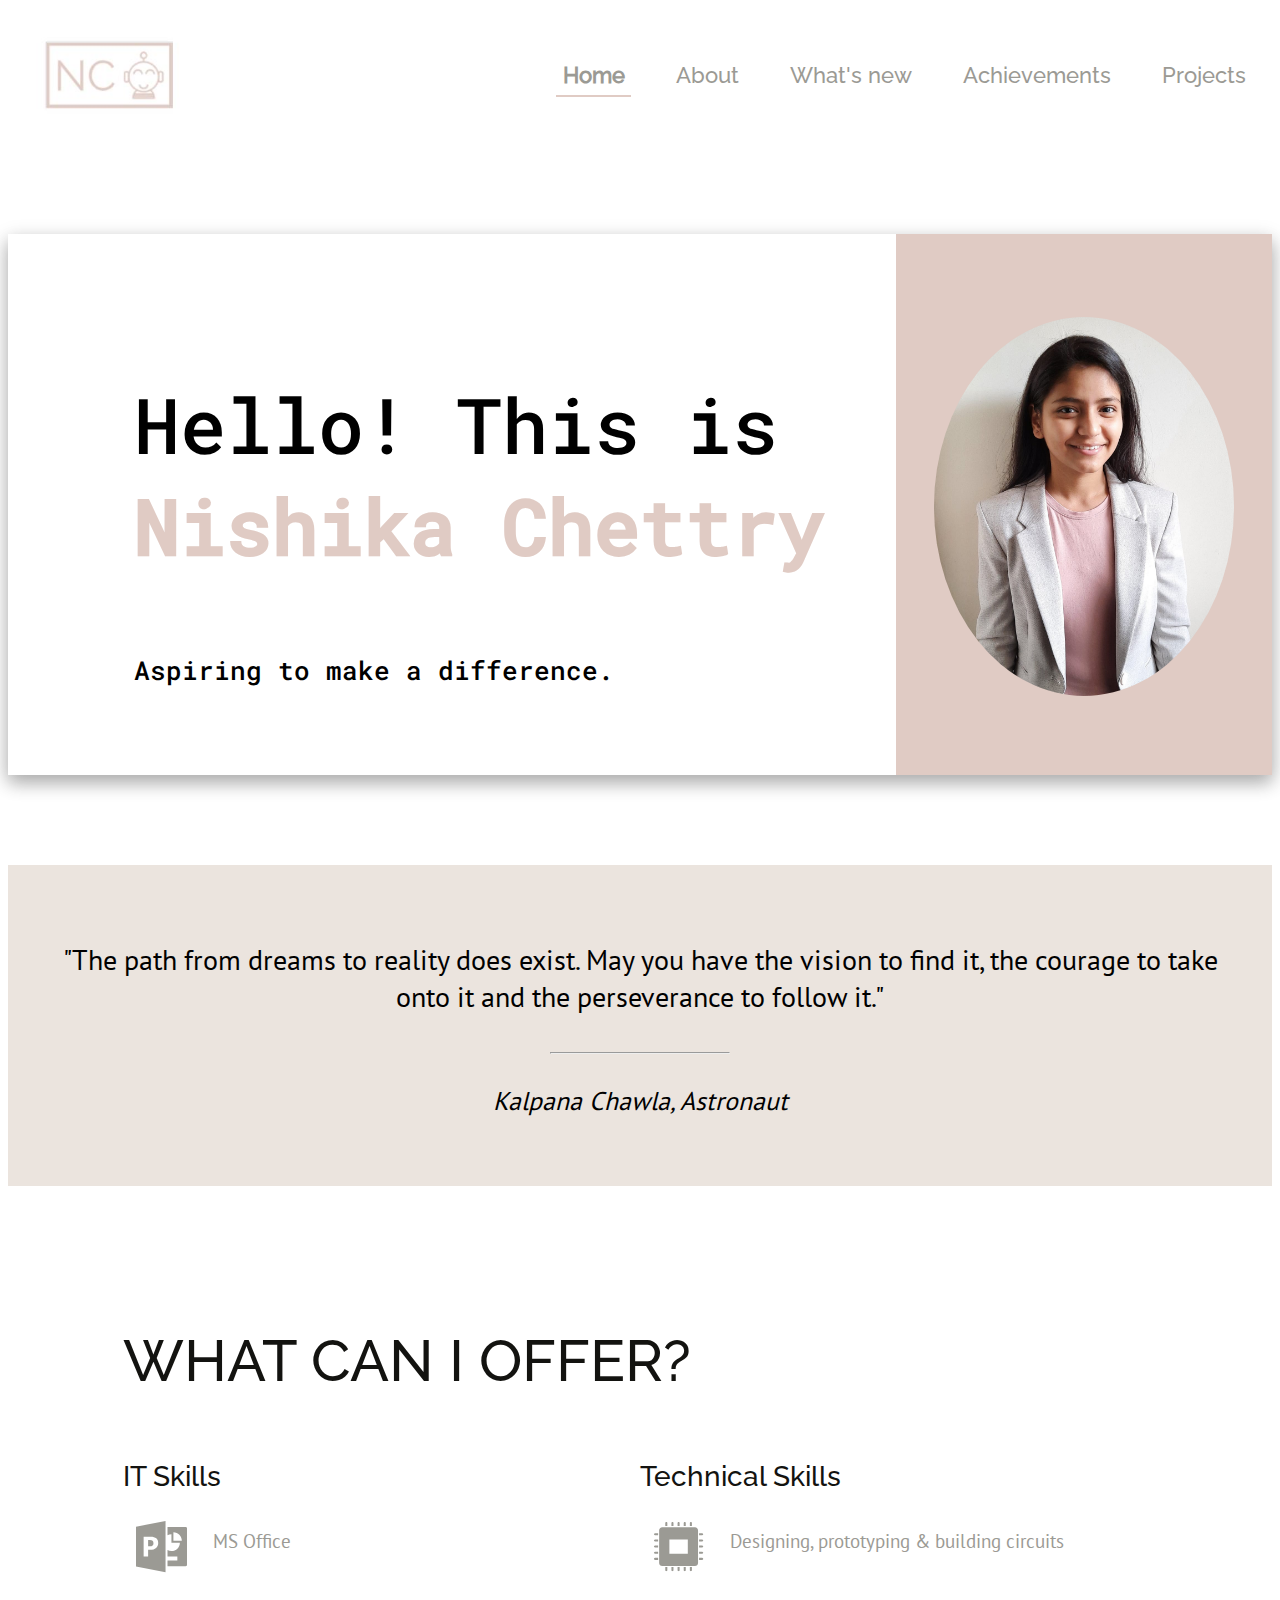
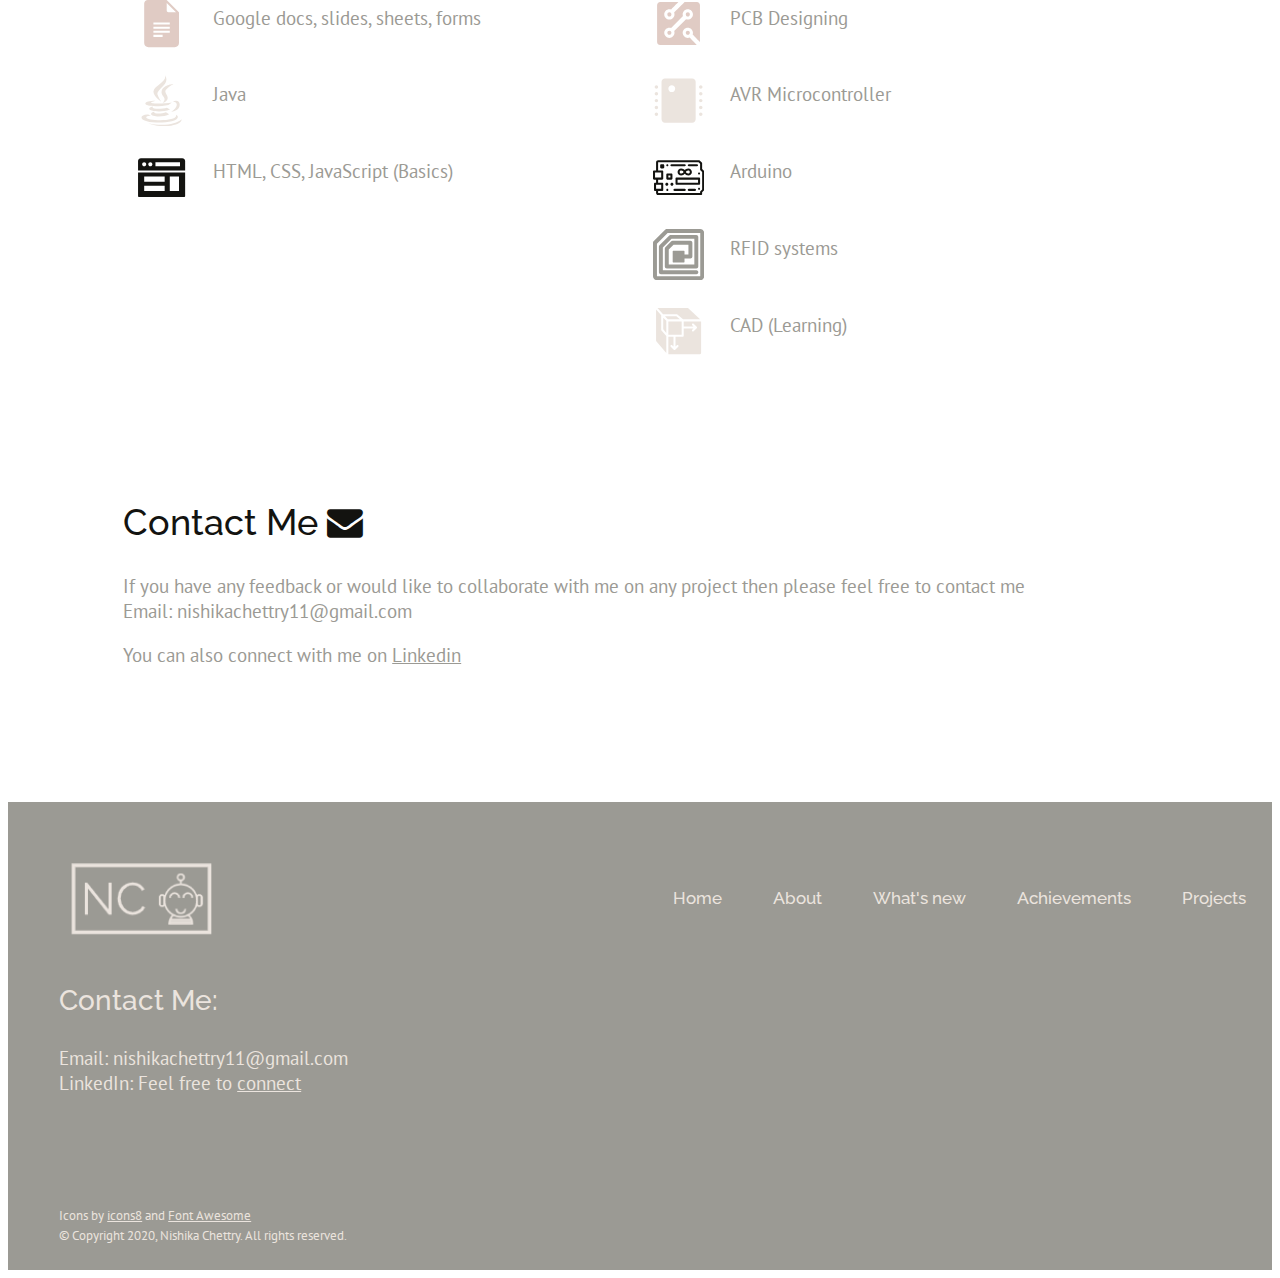
==== commit 89710104: "Update index.html" ====
--- a/index.html
+++ b/index.html
@@ -144,12 +144,12 @@
 				</div>
 			</nav>
 			<h3>Contact Me:</h3>
-				<p><i class="fa fa-envelope" aria-hidden="true"></i> nishikachettry11@gmail.com
-				<br><i class="fa fa-linkedin-square" aria-hidden="true"></i> Feel free to <a href = "https://www.linkedin.com/in/nishika-chettry-8aa43019a/">connect</a></p>
+				<p>Email: nishikachettry11@gmail.com
+				<br>LinkedIn: Feel free to <a href = "https://www.linkedin.com/in/nishika-chettry-8aa43019a/">connect</a></p>
 			<footer><small>Icons by <a href="https://icons8.com/">icons8</a> and <a href="https://fontawesome.com/v4.7.0/icons/">Font Awesome</a><br>&copy; Copyright 2020, Nishika Chettry. All rights reserved.</small> </footer> 
 		</section>
 		
 		
 	</body>
 
-</html>+</html>
--- a/style.css
+++ b/style.css
@@ -113,8 +113,8 @@
 	padding: 3vw 0vw 2vw 3vw;
 }
 
-#end p, #end footer{
-	padding-left:1vw;
+#end p, #end footer, #end h3{
+	padding-left: 1vw;
 	color: #EBE4DE;
 }
 
@@ -127,6 +127,7 @@
 }
 
 #end footer{
+	padding-top: 7vw;
 	font-size:1.2vw;
 }
 
@@ -391,10 +392,6 @@
 		font-size: 1.3vw;
 	}
 	
-	#end p{
-		font-size: 1.3vw;
-	}
-	
 	#alone{
 		width: 24vw;
 	}
@@ -403,4 +400,4 @@
 		transform: rotateY(180deg);
 	}
 
-}
+}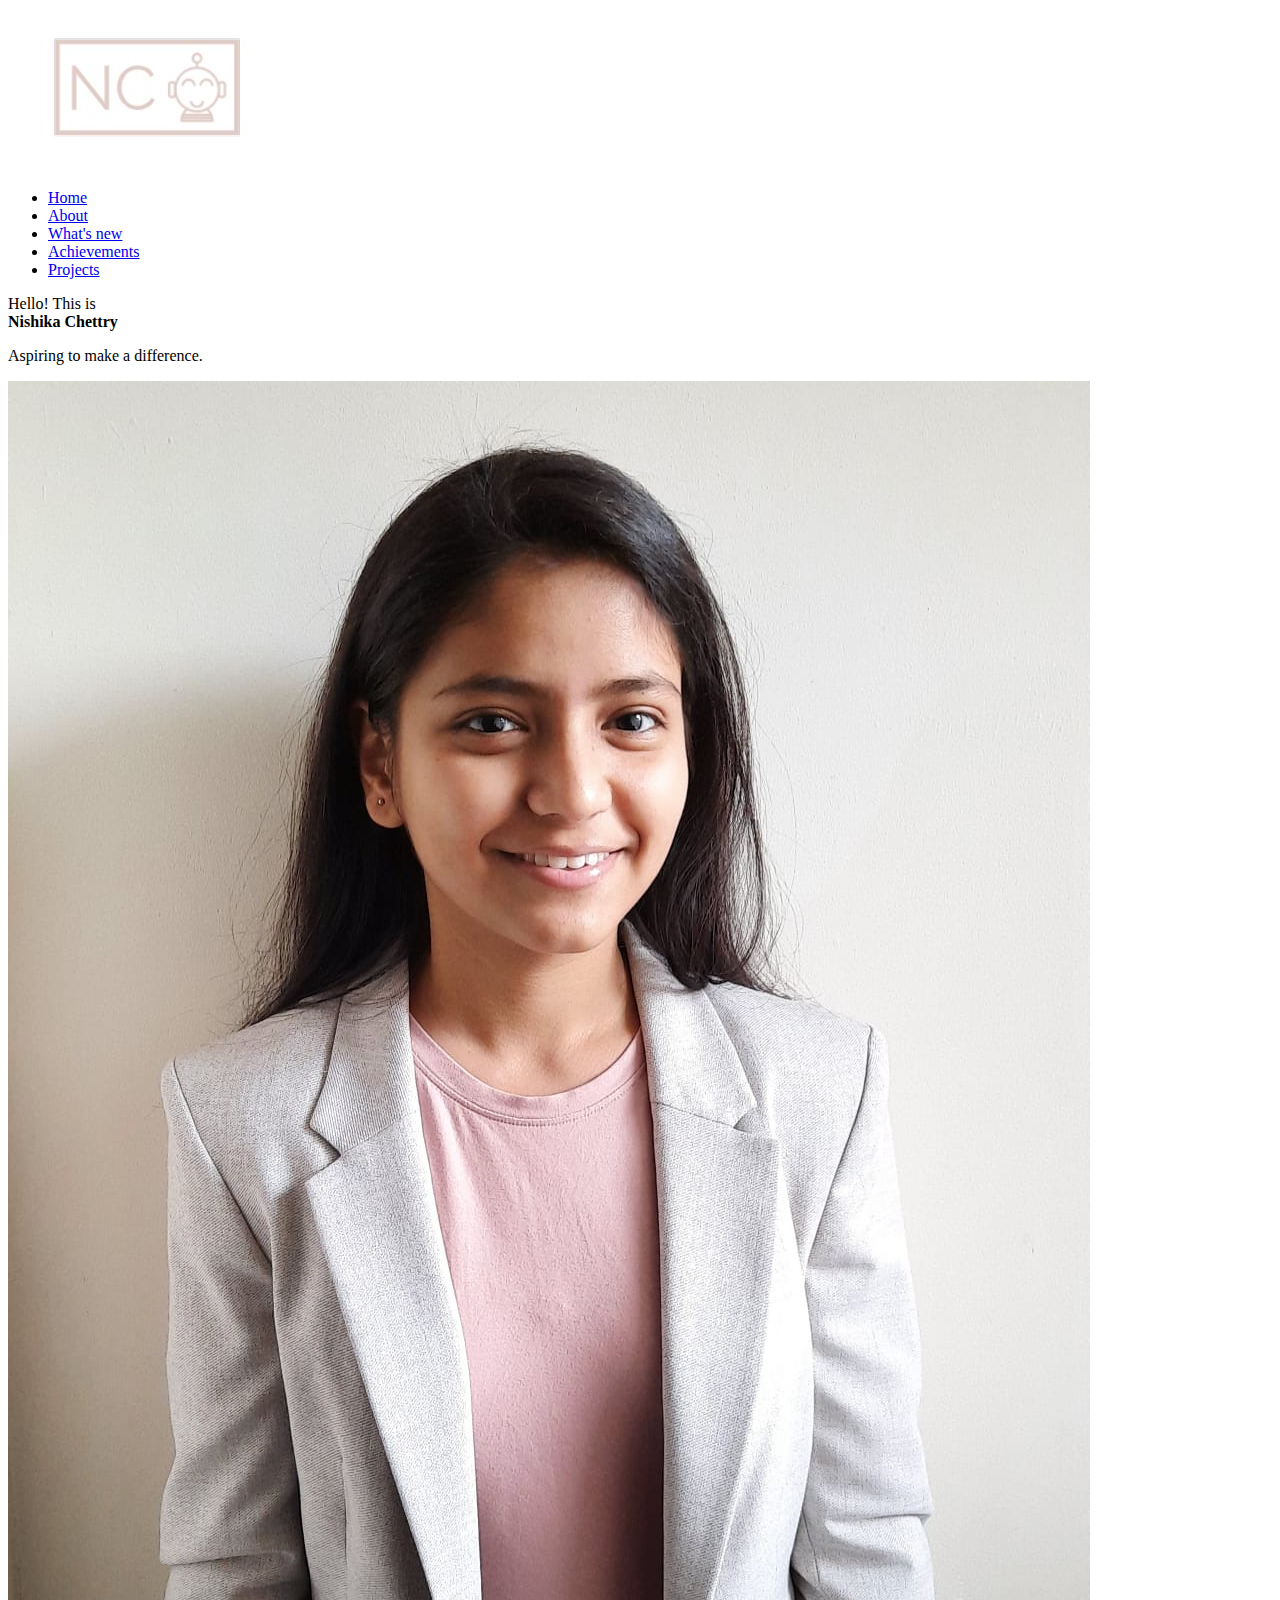
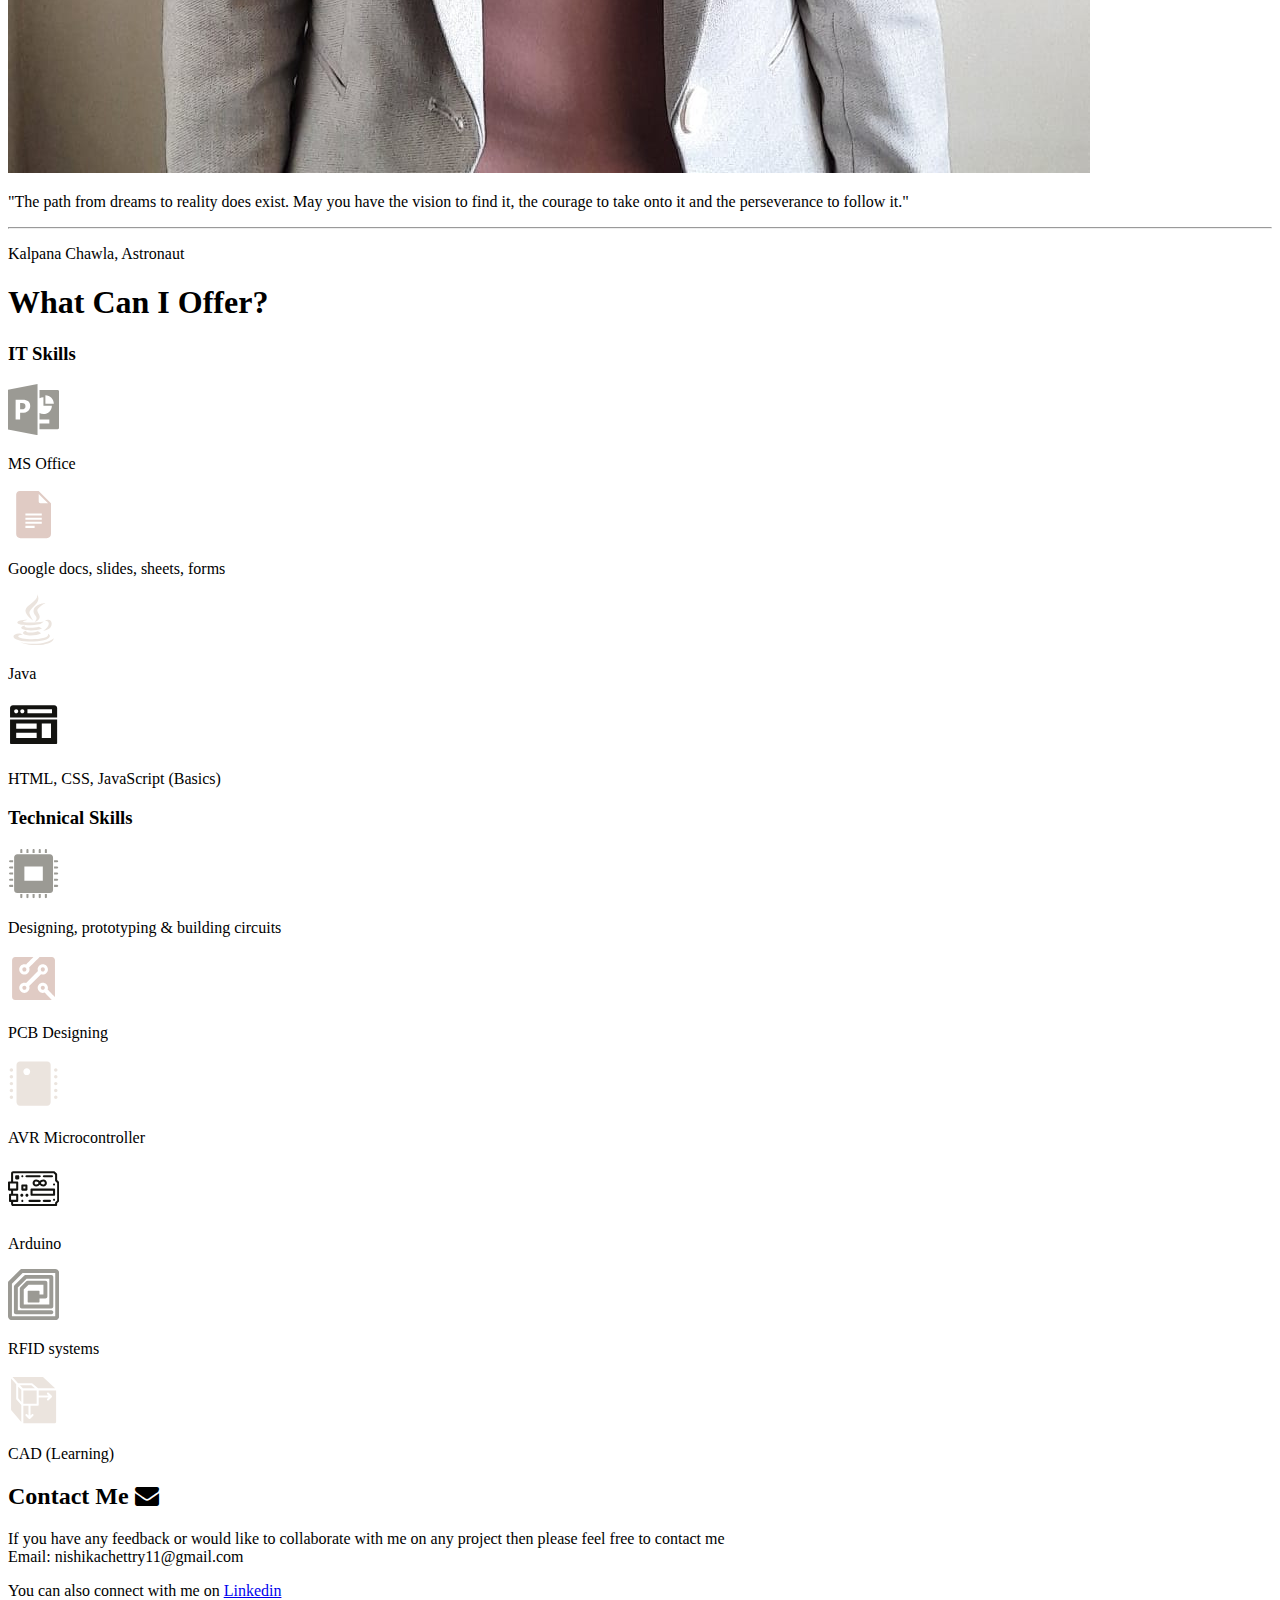
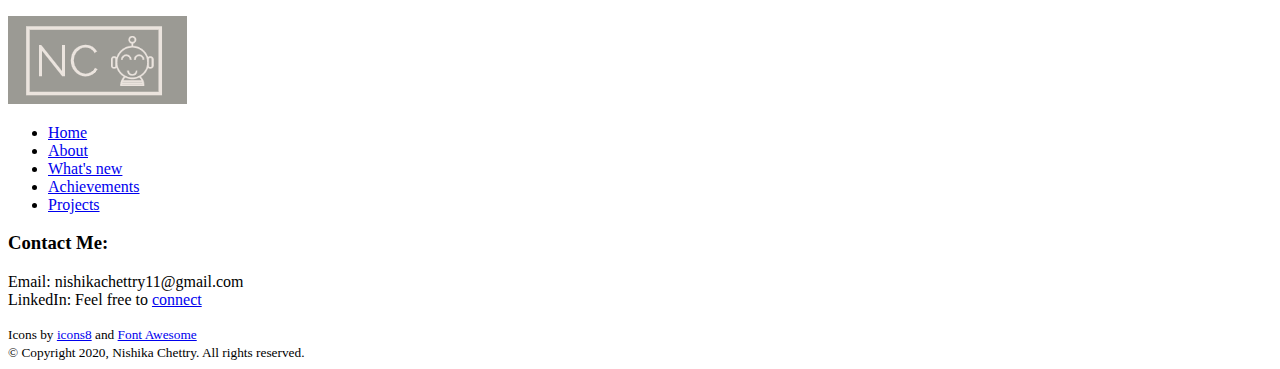
==== commit f8df1d93: "Add files via upload" ====
--- a/index.html
+++ b/index.html
@@ -152,4 +152,4 @@
 		
 	</body>
 
-</html>
+</html>